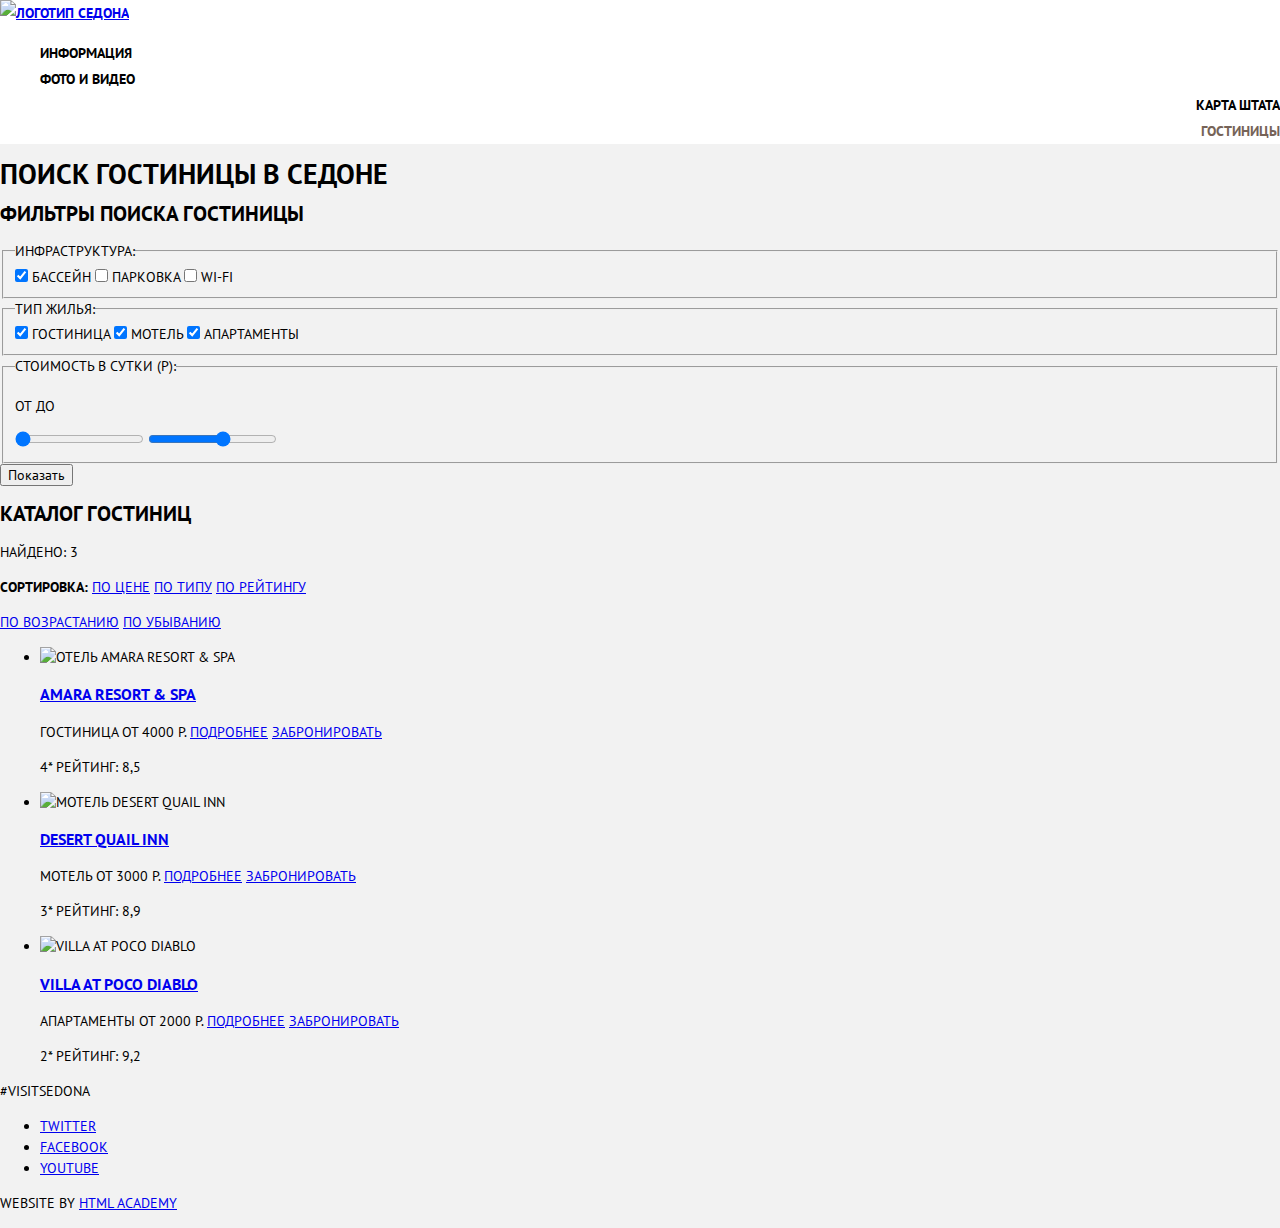
==== catalog.html @ a01df18c "подключены шрифт, нормализатор и стиль; прописаны базовые стили для шапки" ====
<!DOCTYPE html>
<html lang="ru">
  <head>
    <meta charset="utf-8">
    <title>HTML Academy: Седона</title>
    <link href="https://fonts.googleapis.com/css?family=PT+Sans:400,700&amp;subset=cyrillic-ext" rel="stylesheet">
    <link rel="stylesheet" href="css/normalize.css">
    <link rel="stylesheet" href="css/style.css">
  </head>
  <body>
	<!-- шапка сайта -->
		<header class="main-header">
			<a href="index.html" class="logo"><img src="img/logo.svg" width="138" height="70" alt="логотип Седона"></a>
			<nav class="main-navigation">
				<ul class="site-navigation">
					<li class="site-navigation-item">
						<a href="info.html">информация</a>
					</li>
					<li class="site-navigation-item">
						<a href="photo-video.html">фото и видео</a>
					</li>
					<li class="site-navigation-item">
						<a href="state-map.html">карта штата</a>
					</li>
					<li class="site-navigation-item site-navigation-current">гостиницы</li>
				</ul>
			</nav>
		</header>
		<main class="main-content">
			<h1 class="visually-hidden">Поиск гостиницы в Седоне</h1>
			<section class="search-block-filters">
		    <h2 class="visually-hidden">Фильтры поиска гостиницы</h2>
        <form action="https://echo.htmlacademy.ru" method="post" class="search-filter-form">
          <fieldset class="infrastructure">
            <legend>Инфраструктура:</legend>
            <label>
              <input type="checkbox" name="pool" class="visually-hidden" checked>
              <span class="checkbox-indicator"></span>
              Бассейн
            </label>
            <label>
              <input type="checkbox" name="parking" class="visually-hidden">
              <span class="checkbox-indicator"></span>
              Парковка
            </label>
            <label>
              <input type="checkbox" name="wifi" class="visually-hidden">
              <span class="checkbox-indicator"></span>
              Wi-Fi
            </label>
          </fieldset>
          <fieldset class="accomodation-type">
            <legend>Тип жилья:</legend>
            <label>
              <input type="checkbox" name="hotel" class="visually-hidden" checked>
              <span class="checkbox-indicator"></span>
              Гостиница
            </label>
            <label>
              <input type="checkbox" name="motel" class="visually-hidden" checked>
              <span class="checkbox-indicator"></span>
              Мотель
            </label>
            <label>
              <input type="checkbox" name="apartments" class="visually-hidden" checked>
              <span class="checkbox-indicator"></span>
              Апартаменты
            </label>
          </fieldset>
          <fieldset>
            <legend>Стоимость в сутки (Р):</legend>
            <p>
              <output><span>От</span></output>
              <output><span>До</span></output>
            </p>
            <label for="low-limit-cost" class="visually-hidden"></label>
            <input type="range" name='low-limit-cost' id="low-limit-cost" min="0" max="5000" step="500" value="0">
            <label for="high-limit-cost" class="visually-hidden"></label>
            <input type="range" name='high-limit-cost' id="high-limit-cost" min="0" max="5000" step="500" value="3000">
          </fieldset>
          <button type="submit">Показать</button>
        </form>
			</section>
			<!-- блок каталога -->
			<section class="hotels-catalog">
			<!-- шапка с сортировкой -->
				<div class="hotels-catalog-header">
					<h2 class="visually-hidden">Каталог гостиниц</h2>
					<p class="found">Найдено: 3</p>
					<p class="sorting">
						<b>сортировка:</b>
						<a href="#" class="sortintg-active">по цене</a>
						<a href="#">по типу</a>
						<a href="#">по рейтингу</a>
					</p>
					<p class="type-sorting">
						<a href="#" class="type-sorting-arrow arrow-up">по возрастанию</a>
						<a href="#" class="type-sorting-arrow arrow-down">по убыванию</a>
					</p>
				</div>
				<ul class="hotels-catalog-list">
					<li class="hotels-catalog-item">
							<img src="img/amara_hotel_photo.jpg" width="135" height="90" alt="Отель Amara resort & spa">
							<div>
                <h3><a href="#">Amara resort &amp; spa</a></h3>
								<span class="hotel-type">гостиница</span>
								<span class="hotel-price">от 4000 р.</span>
								<a href="catalog-item.html" class="btn btn-details">подробнее</a>
								<a href="catalog-item.html" class="btn btn-reserve">забронировать</a>
							</div>
						<p class="hotel-rating-area">
							<span class="hotel-rank-star">4*</span>
							<span class="hotel-rating">рейтинг: 8,5</span>
						</p>
					</li>
					<li class="hotels-catalog-item">
							<img src="img/desert_quaily_inn_photo.jpg" width="135" height="90" alt="Мотель Desert Quail Inn">
							<div>
                <h3><a href="#">Desert Quail Inn</a></h3>
								<span class="hotel-type">мотель</span>
								<span class="hotel-price">от 3000 р.</span>
								<a href="catalog-item.html" class="btn btn-details">подробнее</a>
								<a href="catalog-item.html" class="btn btn-reserve">забронировать</a>
							</div>
						<p class="hotel-rating-area">
							<span class="hotel-rank-star">3*</span>
							<span class="hotel-rating">рейтинг: 8,9</span>
						</p>
					</li>
					<li class="hotels-catalog-item">
							<img src="img/poco_diablo_villa_photo.jpg" width="135" height="90" alt="Villa at Poco Diablo">
							<div>
                <h3><a href="#">Villa at Poco Diablo</a></h3>
								<span class="hotel-type">апартаменты</span>
								<span class="hotel-price">от 2000 р.</span>
								<a href="catalog-item.html" class="btn btn-details">подробнее</a>
								<a href="catalog-item.html" class="btn btn-reserve">забронировать</a>
							</div>
						<p class="hotel-rating-area">
							<span class="hotel-rank-star">2*</span>
							<span class="hotel-rating">рейтинг: 9,2</span>
						</p>
					</li>
				</ul>
			</section>
		</main>
		<footer class="main-footer">
			<p>#visitsedona</p>
				<ul class="social-block">
					<li>
						<a href="#" class="social-btn social-btn-tw">twitter</a>
					</li>
					<li>
						<a href="#" class="social-btn social-btn-fb">facebook</a>
					</li>
					<li>
						<a href="#" class="social-btn social-btn-yt">youtube</a>
					</li>
				</ul>
			<p class="copyright-block">
				<span>Website by</span>
				<a href="https://htmlacademy.ru/intensive/htmlcss">HTML Academy</a>
			</p>
		</footer>
	</body>
</html>
---- css/style.css ----
body {
  font-family: "PT Sans", Arial, sans-serif;
  font-size: 14px;
  line-height: 21px;
  color: #000000;
  text-transform: uppercase;
  background-color: #f2f2f2;
}
.main-header {
  font-weight: bold;
  line-height: 26px;
  color: #000000;
  background-color: #ffffff;
}
.site-navigation {
  list-style: none;
}
.site-navigation-item {
  vertical-align: middle;
}
/*выравнивание ссылок блока меню по тз*/
.site-navigation-item:first-child,
.site-navigation-item:nth-child(2) {
  text-align: left;
}
.site-navigation-item:last-child,
.site-navigation-item:nth-child(3) {
  text-align: right;
}
.site-navigation-item a {
  color: #000000;
  text-decoration: none;
}
.site-navigation-item a:hover {
  color: #81b3d2;
}
.site-navigation-item a:active {
  color: rgba(0, 0, 0, 0.3);
}
.site-navigation-current {
  color: #766357;
}
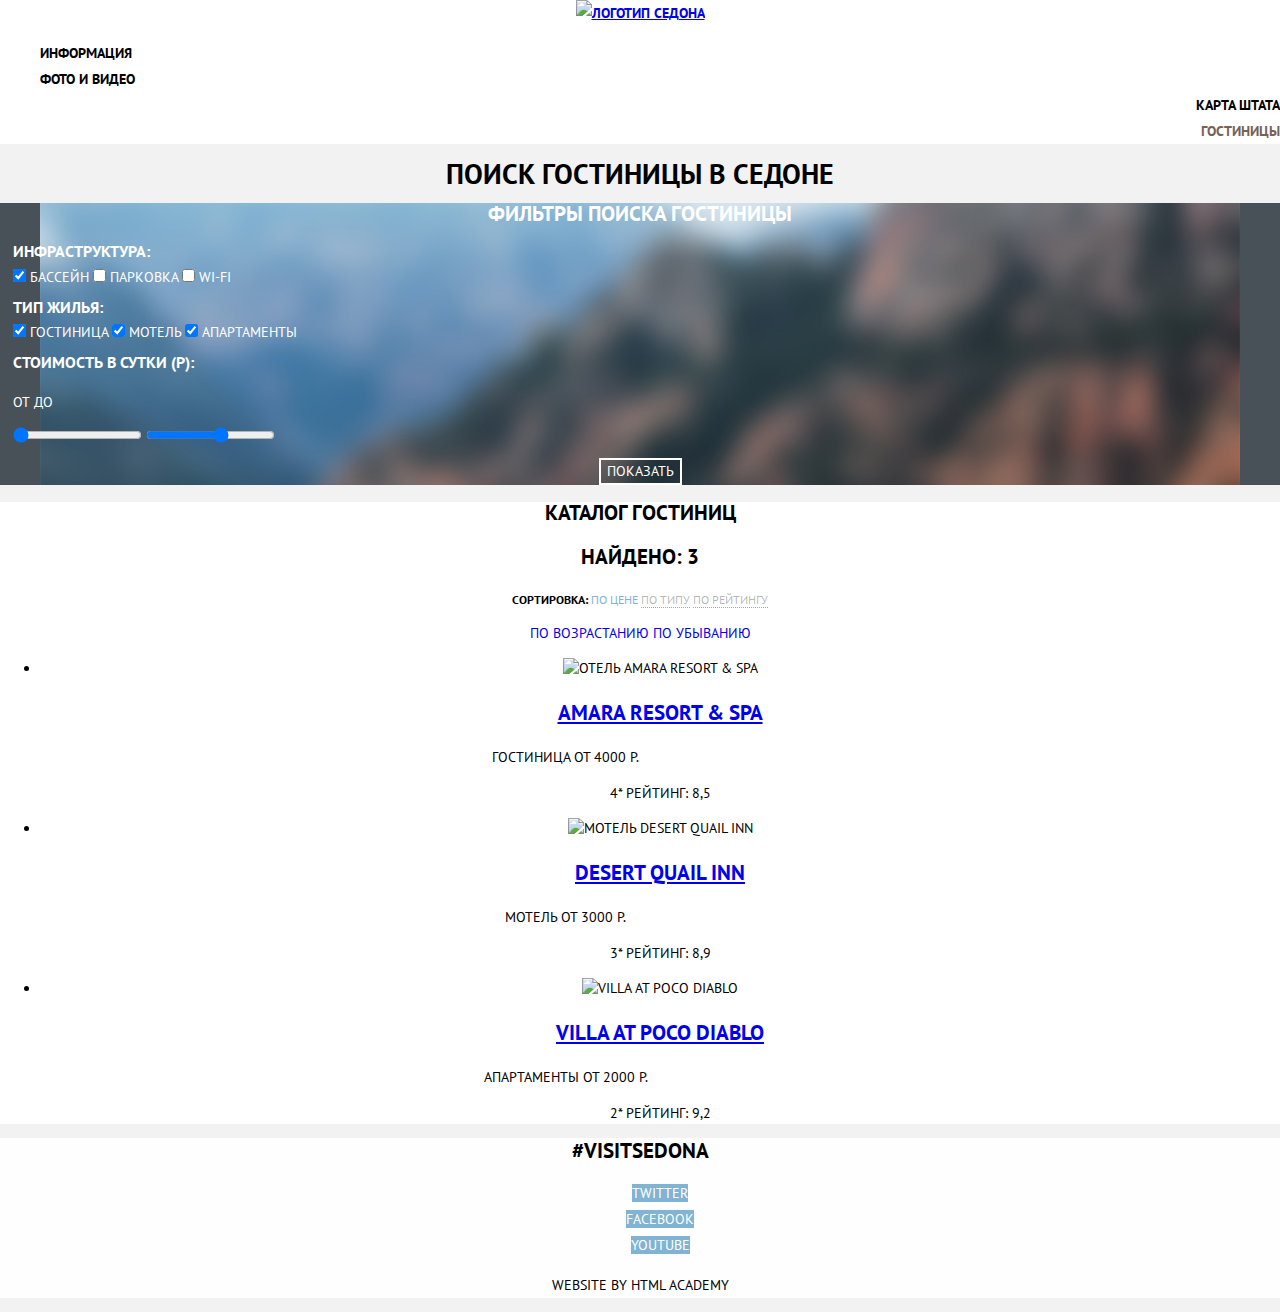
==== commit 9ec2d7e4: "базовая стилизация фильтров и сортировки" ====
--- a/catalog.html
+++ b/catalog.html
@@ -31,7 +31,7 @@
 			<section class="search-block-filters">
 		    <h2 class="visually-hidden">Фильтры поиска гостиницы</h2>
         <form action="https://echo.htmlacademy.ru" method="post" class="search-filter-form">
-          <fieldset class="infrastructure">
+          <fieldset class="filter-group infrastructure">
             <legend>Инфраструктура:</legend>
             <label>
               <input type="checkbox" name="pool" class="visually-hidden" checked>
@@ -49,7 +49,7 @@
               Wi-Fi
             </label>
           </fieldset>
-          <fieldset class="accomodation-type">
+          <fieldset class="filter-group accomodation-type">
             <legend>Тип жилья:</legend>
             <label>
               <input type="checkbox" name="hotel" class="visually-hidden" checked>
@@ -67,7 +67,7 @@
               Апартаменты
             </label>
           </fieldset>
-          <fieldset>
+          <fieldset class="filter-group cost-per-day">
             <legend>Стоимость в сутки (Р):</legend>
             <p>
               <output><span>От</span></output>
@@ -78,7 +78,7 @@
             <label for="high-limit-cost" class="visually-hidden"></label>
             <input type="range" name='high-limit-cost' id="high-limit-cost" min="0" max="5000" step="500" value="3000">
           </fieldset>
-          <button type="submit">Показать</button>
+          <button type="submit" class="btn show-btn">Показать</button>
         </form>
 			</section>
 			<!-- блок каталога -->
@@ -89,7 +89,7 @@
 					<p class="found">Найдено: 3</p>
 					<p class="sorting">
 						<b>сортировка:</b>
-						<a href="#" class="sortintg-active">по цене</a>
+						<a href="#" class="sorting-active">по цене</a>
 						<a href="#">по типу</a>
 						<a href="#">по рейтингу</a>
 					</p>
@@ -102,7 +102,7 @@
 					<li class="hotels-catalog-item">
 							<img src="img/amara_hotel_photo.jpg" width="135" height="90" alt="Отель Amara resort & spa">
 							<div>
-                <h3><a href="#">Amara resort &amp; spa</a></h3>
+                <h3 class="item-title"><a href="#">Amara resort &amp; spa</a></h3>
 								<span class="hotel-type">гостиница</span>
 								<span class="hotel-price">от 4000 р.</span>
 								<a href="catalog-item.html" class="btn btn-details">подробнее</a>
@@ -116,7 +116,7 @@
 					<li class="hotels-catalog-item">
 							<img src="img/desert_quaily_inn_photo.jpg" width="135" height="90" alt="Мотель Desert Quail Inn">
 							<div>
-                <h3><a href="#">Desert Quail Inn</a></h3>
+                <h3 class="item-title"><a href="#">Desert Quail Inn</a></h3>
 								<span class="hotel-type">мотель</span>
 								<span class="hotel-price">от 3000 р.</span>
 								<a href="catalog-item.html" class="btn btn-details">подробнее</a>
@@ -130,7 +130,7 @@
 					<li class="hotels-catalog-item">
 							<img src="img/poco_diablo_villa_photo.jpg" width="135" height="90" alt="Villa at Poco Diablo">
 							<div>
-                <h3><a href="#">Villa at Poco Diablo</a></h3>
+                <h3 class="item-title"><a href="#">Villa at Poco Diablo</a></h3>
 								<span class="hotel-type">апартаменты</span>
 								<span class="hotel-price">от 2000 р.</span>
 								<a href="catalog-item.html" class="btn btn-details">подробнее</a>
@@ -145,7 +145,7 @@
 			</section>
 		</main>
 		<footer class="main-footer">
-			<p>#visitsedona</p>
+			<b>#visitsedona</b>
 				<ul class="social-block">
 					<li>
 						<a href="#" class="social-btn social-btn-tw">twitter</a>
--- a/css/style.css
+++ b/css/style.css
@@ -4,6 +4,8 @@
   line-height: 21px;
   color: #000000;
   text-transform: uppercase;
+  text-align: center;
+  vertical-align: middle;
   background-color: #f2f2f2;
 }
 .main-header {
@@ -39,4 +41,234 @@
 }
 .site-navigation-current {
   color: #766357;
-}+}
+.greeting {
+  /*height: 509px;*/
+  background-color: #749bbd;
+  background-image: url("../img/polygon_mask.svg"),
+  url("../img/background_photo2.jpg");
+  background-repeat: no-repeat;
+  background-position: bottom,
+                      50% -55px;
+}
+.features {
+  color: #333333;
+}
+.features div {
+  background-color: #ffffff;
+}
+.features b {
+  font-size: 21px;
+  line-height: 26px;
+  font-weight: bold;
+  color: #000000;
+}
+.features p {
+  font-size: 14px;
+  line-height: 26px;
+}
+.features-list {
+  list-style: none;
+  background-color: #eeeeee;
+}
+.item-title {
+  font-size: 21px;
+  line-height: 26px;
+  font-weight: bold;
+  color: #000000;
+}
+.feature-item-photo div{
+  color: #ffffff;
+  background-color: #81b3d2;
+}
+.feature-item-photo .item-title {
+  color: #ffffff;
+}
+.reason-description-list {
+  list-style: none;
+  background-color: #ffffff;
+}
+.search-block-header {
+  color: #333333;
+  background-color: #ffffff;
+}
+.section-title {
+  font-size: 30px;
+  line-height: 36px;
+  color: #000000;
+}
+.btn {
+  font-family: inherit;
+  font-size: 14px;
+  line-height: 21px;
+  font-weight: bold;
+  text-transform: inherit;
+  text-decoration: none;
+  color: #ffffff;
+  text-align: center;
+  vertical-align: middle;
+  border: none;
+}
+.modal-open {
+  background-color: #766357;
+}
+.modal-open:hover {
+  background-color: #604e43;
+}
+.modal-open:active {
+  color: rgba(255, 255, 255, 0.3);
+  background-color: #503e33;
+}
+.main-footer {
+  font-size: 14px;
+  line-height: 26px;
+  color: #000000;
+  background-color: rgba(255, 255, 255, 0.9);
+}
+.main-footer b {
+  font-size: 21px;
+  font-weight: bold;
+}
+.social-block {
+  list-style: none;
+}
+.social-btn {
+  color: #ffffff;
+  text-decoration: none;
+  background-color: #81b3d2;
+}
+.social-btn:hover {
+  background-color: #669ec0;
+}
+.social-btn:active {
+  background-color: #5496bd;
+  color: rgba(255, 255, 255, 0.3);
+}
+.copyright-block a{
+  color: #000000;
+  text-decoration: none;
+}
+.copyright-block a:hover {
+  color: #81b3d2;
+}
+.copyright-block a:active {
+  color: #bdbbbc;
+}
+.modal {
+  font-size: 14px;
+  line-height: 26px;
+  font-weight: bold;
+  color: #000000;
+  background-color: #ffffff;
+}
+.hotel-search-form input {
+  font: inherit;
+  color: #000000;
+  text-transform: uppercase;
+  background-color: #f2f2f2;
+  border: none;
+}
+.hotel-search-form input::-webkit-input-placeholder {color:#000000;}
+.hotel-search-form input::-moz-placeholder {color:#000000;}
+.hotel-search-form input:-moz-placeholder {color: #000000;}
+.hotel-search-form input:-ms-input-placeholder {color: #000000;}
+.hotel-search-form input:hover {
+  background-color: #ebebeb;
+}
+.hotel-search-form input:active,
+.hotel-search-form input:focus{
+  background-color: #ffffff;
+  border: 2px solid #e5e5e5;
+  outline: none;
+}
+.hotel-search-form .increase-btn,
+.hotel-search-form .decrease-btn {
+  font-family: inherit;
+  font-size: 14px;
+  font-weight: bold;
+  color: #a9a9a9;
+  background-color: #f2f2f2;
+  border: none;
+}
+.hotel-search-form .increase-btn:hover,
+.hotel-search-form .decrease-btn:hover {
+  color: #000000;
+}
+.hotel-search-form .increase-btn:active,
+.hotel-search-form .decrease-btn:active {
+  color: #81b3d2;
+  outline: none;
+}
+.modal .find-btn {
+  background-color: #81b3d2;
+}
+.modal .find-btn:hover {
+  background-color: #669ec0;
+}
+.modal .find-btn:active {
+  background-color: #5496bd;
+  color: rgba(255, 255, 255, 0.3);
+}
+.search-block-filters {
+  color: #ffffff;
+  background-color: #495158;
+  background-image: url("../img/filter_background_1200.jpg");
+  background-position: 50% 0;
+  background-repeat: no-repeat;
+}
+.filter-group {
+  border: none;
+  text-align: left;
+}
+.filter-group legend {
+  font-size: 16px;
+  font-weight: bold;
+}
+.show-btn {
+  font-weight: normal;
+  background-color: transparent;
+  border: 2px solid #ffffff;
+}
+.show-btn:hover {
+  color: #000000;
+  background-color: #ffffff;
+}
+.hotels-catalog {
+  color: #000000;
+  background-color: #ffffff;
+}
+.hotels-catalog .found {
+  font-size: 21px;
+  line-height: 26px;
+  font-weight: bold;
+}
+.hotels-catalog .sorting {
+  font-size: 12px;
+  line-height: 18px;
+  font-weight: normal;
+}
+.sorting a {
+  text-decoration: none;
+  color: rgba(0, 0, 0, 0.3);
+  border-bottom: 1px dotted #81b3d2;
+}
+.sorting .sorting-active {
+  color: #81b3d2;
+  border-bottom: none;
+}
+.sorting a:hover {
+  color: #81b3d2;
+}
+.sorting a:active {
+  color: #000000;
+  border-bottom: none;
+}
+.type-sorting-arrow{
+  text-decoration: none;
+}
+/*.type-sorting-arrow:hover {
+  
+}
+.type-sorting-arrow:active {
+  
+}*/
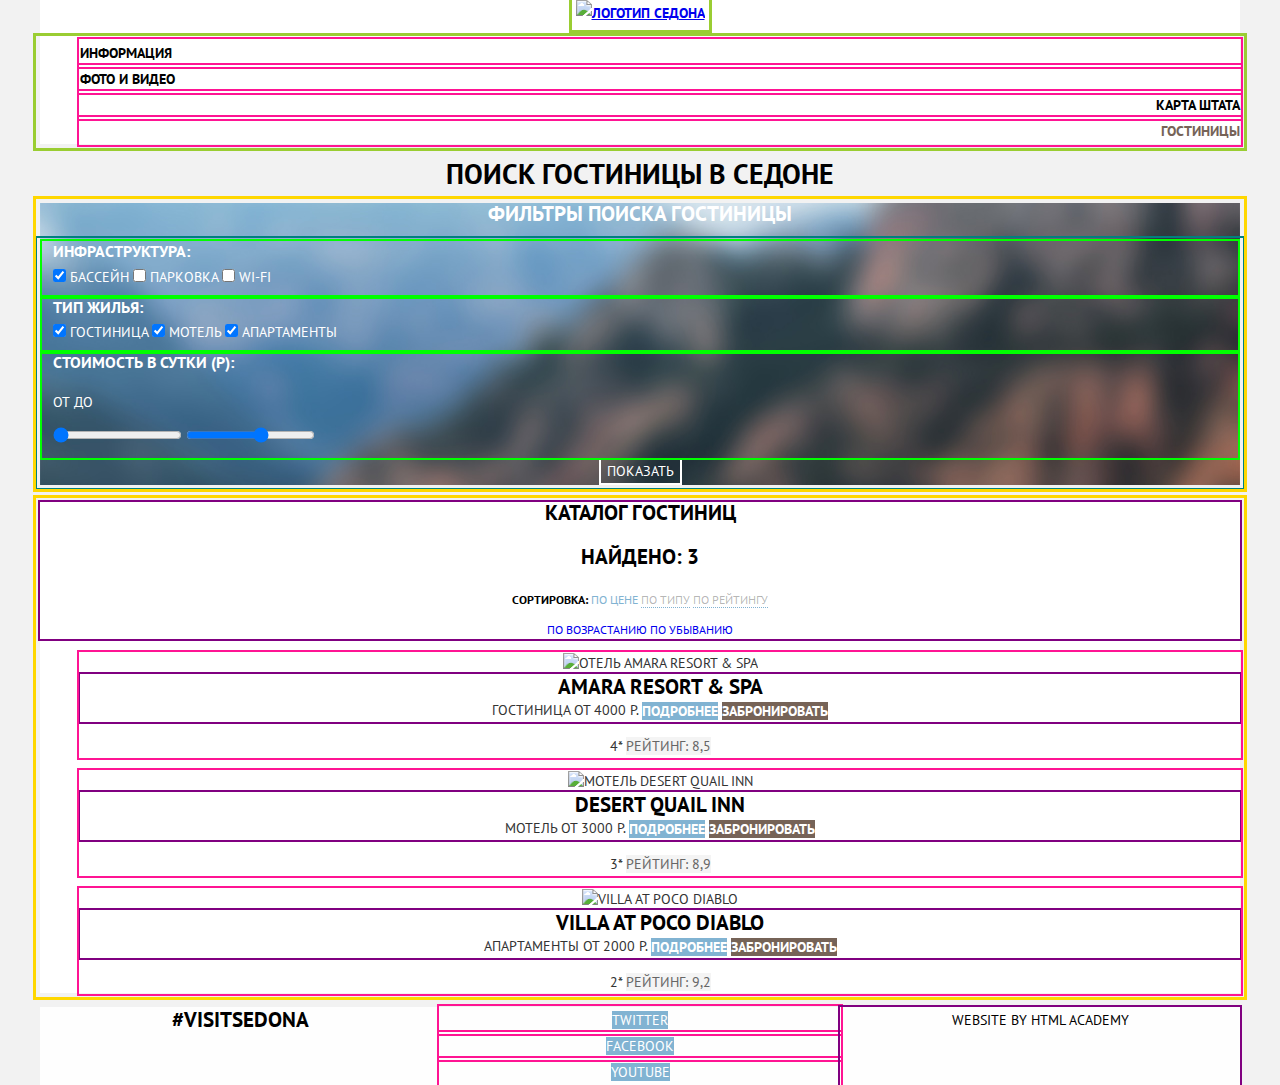
==== commit 10165f5a: "добавлена основная сетка на главной странице" ====
--- a/catalog.html
+++ b/catalog.html
@@ -8,159 +8,161 @@
     <link rel="stylesheet" href="css/style.css">
   </head>
   <body>
+    <div class="container">
 	<!-- шапка сайта -->
-		<header class="main-header">
-			<a href="index.html" class="logo"><img src="img/logo.svg" width="138" height="70" alt="логотип Седона"></a>
-			<nav class="main-navigation">
-				<ul class="site-navigation">
-					<li class="site-navigation-item">
-						<a href="info.html">информация</a>
-					</li>
-					<li class="site-navigation-item">
-						<a href="photo-video.html">фото и видео</a>
-					</li>
-					<li class="site-navigation-item">
-						<a href="state-map.html">карта штата</a>
-					</li>
-					<li class="site-navigation-item site-navigation-current">гостиницы</li>
-				</ul>
-			</nav>
-		</header>
-		<main class="main-content">
-			<h1 class="visually-hidden">Поиск гостиницы в Седоне</h1>
-			<section class="search-block-filters">
-		    <h2 class="visually-hidden">Фильтры поиска гостиницы</h2>
-        <form action="https://echo.htmlacademy.ru" method="post" class="search-filter-form">
-          <fieldset class="filter-group infrastructure">
-            <legend>Инфраструктура:</legend>
-            <label>
-              <input type="checkbox" name="pool" class="visually-hidden" checked>
-              <span class="checkbox-indicator"></span>
-              Бассейн
-            </label>
-            <label>
-              <input type="checkbox" name="parking" class="visually-hidden">
-              <span class="checkbox-indicator"></span>
-              Парковка
-            </label>
-            <label>
-              <input type="checkbox" name="wifi" class="visually-hidden">
-              <span class="checkbox-indicator"></span>
-              Wi-Fi
-            </label>
-          </fieldset>
-          <fieldset class="filter-group accomodation-type">
-            <legend>Тип жилья:</legend>
-            <label>
-              <input type="checkbox" name="hotel" class="visually-hidden" checked>
-              <span class="checkbox-indicator"></span>
-              Гостиница
-            </label>
-            <label>
-              <input type="checkbox" name="motel" class="visually-hidden" checked>
-              <span class="checkbox-indicator"></span>
-              Мотель
-            </label>
-            <label>
-              <input type="checkbox" name="apartments" class="visually-hidden" checked>
-              <span class="checkbox-indicator"></span>
-              Апартаменты
-            </label>
-          </fieldset>
-          <fieldset class="filter-group cost-per-day">
-            <legend>Стоимость в сутки (Р):</legend>
-            <p>
-              <output><span>От</span></output>
-              <output><span>До</span></output>
+      <header class="main-header">
+        <a href="index.html" class="logo"><img src="img/logo.svg" class="logo" width="138" height="70" alt="логотип Седона"></a>
+        <nav class="main-navigation">
+          <ul class="site-navigation">
+            <li class="site-navigation-item">
+              <a href="info.html">информация</a>
+            </li>
+            <li class="site-navigation-item">
+              <a href="photo-video.html">фото и видео</a>
+            </li>
+            <li class="site-navigation-item">
+              <a href="state-map.html">карта штата</a>
+            </li>
+            <li class="site-navigation-item site-navigation-current">гостиницы</li>
+          </ul>
+        </nav>
+      </header>
+      <main class="main-content">
+        <h1 class="visually-hidden">Поиск гостиницы в Седоне</h1>
+        <section class="search-block-filters">
+          <h2 class="visually-hidden">Фильтры поиска гостиницы</h2>
+          <form action="https://echo.htmlacademy.ru" method="post" class="search-filter-form">
+            <fieldset class="filter-group infrastructure">
+              <legend>Инфраструктура:</legend>
+              <label>
+                <input type="checkbox" name="pool" class="visually-hidden" checked>
+                <span class="checkbox-indicator"></span>
+                Бассейн
+              </label>
+              <label>
+                <input type="checkbox" name="parking" class="visually-hidden">
+                <span class="checkbox-indicator"></span>
+                Парковка
+              </label>
+              <label>
+                <input type="checkbox" name="wifi" class="visually-hidden">
+                <span class="checkbox-indicator"></span>
+                Wi-Fi
+              </label>
+            </fieldset>
+            <fieldset class="filter-group accomodation-type">
+              <legend>Тип жилья:</legend>
+              <label>
+                <input type="checkbox" name="hotel" class="visually-hidden" checked>
+                <span class="checkbox-indicator"></span>
+                Гостиница
+              </label>
+              <label>
+                <input type="checkbox" name="motel" class="visually-hidden" checked>
+                <span class="checkbox-indicator"></span>
+                Мотель
+              </label>
+              <label>
+                <input type="checkbox" name="apartments" class="visually-hidden" checked>
+                <span class="checkbox-indicator"></span>
+                Апартаменты
+              </label>
+            </fieldset>
+            <fieldset class="filter-group cost-per-day">
+              <legend>Стоимость в сутки (Р):</legend>
+              <p>
+                <output><span>От</span></output>
+                <output><span>До</span></output>
+              </p>
+              <label for="low-limit-cost" class="visually-hidden"></label>
+              <input type="range" name='low-limit-cost' id="low-limit-cost" min="0" max="5000" step="500" value="0">
+              <label for="high-limit-cost" class="visually-hidden"></label>
+              <input type="range" name='high-limit-cost' id="high-limit-cost" min="0" max="5000" step="500" value="3000">
+            </fieldset>
+            <button type="submit" class="btn show-btn">Показать</button>
+          </form>
+        </section>
+        <!-- блок каталога -->
+        <section class="hotels-catalog">
+        <!-- шапка с сортировкой -->
+          <div class="hotels-catalog-header">
+            <h2 class="visually-hidden">Каталог гостиниц</h2>
+            <p class="found">Найдено: 3</p>
+            <p class="sorting">
+              <b>сортировка:</b>
+              <a href="#" class="sorting-active">по цене</a>
+              <a href="#">по типу</a>
+              <a href="#">по рейтингу</a>
             </p>
-            <label for="low-limit-cost" class="visually-hidden"></label>
-            <input type="range" name='low-limit-cost' id="low-limit-cost" min="0" max="5000" step="500" value="0">
-            <label for="high-limit-cost" class="visually-hidden"></label>
-            <input type="range" name='high-limit-cost' id="high-limit-cost" min="0" max="5000" step="500" value="3000">
-          </fieldset>
-          <button type="submit" class="btn show-btn">Показать</button>
-        </form>
-			</section>
-			<!-- блок каталога -->
-			<section class="hotels-catalog">
-			<!-- шапка с сортировкой -->
-				<div class="hotels-catalog-header">
-					<h2 class="visually-hidden">Каталог гостиниц</h2>
-					<p class="found">Найдено: 3</p>
-					<p class="sorting">
-						<b>сортировка:</b>
-						<a href="#" class="sorting-active">по цене</a>
-						<a href="#">по типу</a>
-						<a href="#">по рейтингу</a>
-					</p>
-					<p class="type-sorting">
-						<a href="#" class="type-sorting-arrow arrow-up">по возрастанию</a>
-						<a href="#" class="type-sorting-arrow arrow-down">по убыванию</a>
-					</p>
-				</div>
-				<ul class="hotels-catalog-list">
-					<li class="hotels-catalog-item">
-							<img src="img/amara_hotel_photo.jpg" width="135" height="90" alt="Отель Amara resort & spa">
-							<div>
-                <h3 class="item-title"><a href="#">Amara resort &amp; spa</a></h3>
-								<span class="hotel-type">гостиница</span>
-								<span class="hotel-price">от 4000 р.</span>
-								<a href="catalog-item.html" class="btn btn-details">подробнее</a>
-								<a href="catalog-item.html" class="btn btn-reserve">забронировать</a>
-							</div>
-						<p class="hotel-rating-area">
-							<span class="hotel-rank-star">4*</span>
-							<span class="hotel-rating">рейтинг: 8,5</span>
-						</p>
-					</li>
-					<li class="hotels-catalog-item">
-							<img src="img/desert_quaily_inn_photo.jpg" width="135" height="90" alt="Мотель Desert Quail Inn">
-							<div>
-                <h3 class="item-title"><a href="#">Desert Quail Inn</a></h3>
-								<span class="hotel-type">мотель</span>
-								<span class="hotel-price">от 3000 р.</span>
-								<a href="catalog-item.html" class="btn btn-details">подробнее</a>
-								<a href="catalog-item.html" class="btn btn-reserve">забронировать</a>
-							</div>
-						<p class="hotel-rating-area">
-							<span class="hotel-rank-star">3*</span>
-							<span class="hotel-rating">рейтинг: 8,9</span>
-						</p>
-					</li>
-					<li class="hotels-catalog-item">
-							<img src="img/poco_diablo_villa_photo.jpg" width="135" height="90" alt="Villa at Poco Diablo">
-							<div>
-                <h3 class="item-title"><a href="#">Villa at Poco Diablo</a></h3>
-								<span class="hotel-type">апартаменты</span>
-								<span class="hotel-price">от 2000 р.</span>
-								<a href="catalog-item.html" class="btn btn-details">подробнее</a>
-								<a href="catalog-item.html" class="btn btn-reserve">забронировать</a>
-							</div>
-						<p class="hotel-rating-area">
-							<span class="hotel-rank-star">2*</span>
-							<span class="hotel-rating">рейтинг: 9,2</span>
-						</p>
-					</li>
-				</ul>
-			</section>
-		</main>
-		<footer class="main-footer">
-			<b>#visitsedona</b>
-				<ul class="social-block">
-					<li>
-						<a href="#" class="social-btn social-btn-tw">twitter</a>
-					</li>
-					<li>
-						<a href="#" class="social-btn social-btn-fb">facebook</a>
-					</li>
-					<li>
-						<a href="#" class="social-btn social-btn-yt">youtube</a>
-					</li>
-				</ul>
-			<p class="copyright-block">
-				<span>Website by</span>
-				<a href="https://htmlacademy.ru/intensive/htmlcss">HTML Academy</a>
-			</p>
-		</footer>
+            <p class="type-sorting">
+              <a href="#" class="type-sorting-arrow arrow-up">по возрастанию</a>
+              <a href="#" class="type-sorting-arrow arrow-down">по убыванию</a>
+            </p>
+          </div>
+          <ul class="hotels-catalog-list">
+            <li class="hotels-catalog-item">
+                <img src="img/amara_hotel_photo.jpg" width="135" height="90" alt="Отель Amara resort & spa">
+                <div>
+                  <h3 class="item-title"><a href="#">Amara resort &amp; spa</a></h3>
+                  <span class="hotel-type">гостиница</span>
+                  <span class="hotel-price">от 4000 р.</span>
+                  <a href="catalog-item.html" class="btn btn-details">подробнее</a>
+                  <a href="catalog-item.html" class="btn btn-reserve">забронировать</a>
+                </div>
+              <p class="hotel-rating-area">
+                <span class="hotel-rank-star">4*</span>
+                <span class="hotel-rating">рейтинг: 8,5</span>
+              </p>
+            </li>
+            <li class="hotels-catalog-item">
+                <img src="img/desert_quaily_inn_photo.jpg" width="135" height="90" alt="Мотель Desert Quail Inn">
+                <div>
+                  <h3 class="item-title"><a href="#">Desert Quail Inn</a></h3>
+                  <span class="hotel-type">мотель</span>
+                  <span class="hotel-price">от 3000 р.</span>
+                  <a href="catalog-item.html" class="btn btn-details">подробнее</a>
+                  <a href="catalog-item.html" class="btn btn-reserve">забронировать</a>
+                </div>
+              <p class="hotel-rating-area">
+                <span class="hotel-rank-star">3*</span>
+                <span class="hotel-rating">рейтинг: 8,9</span>
+              </p>
+            </li>
+            <li class="hotels-catalog-item">
+                <img src="img/poco_diablo_villa_photo.jpg" width="135" height="90" alt="Villa at Poco Diablo">
+                <div>
+                  <h3 class="item-title"><a href="#">Villa at Poco Diablo</a></h3>
+                  <span class="hotel-type">апартаменты</span>
+                  <span class="hotel-price">от 2000 р.</span>
+                  <a href="catalog-item.html" class="btn btn-details">подробнее</a>
+                  <a href="catalog-item.html" class="btn btn-reserve">забронировать</a>
+                </div>
+              <p class="hotel-rating-area">
+                <span class="hotel-rank-star">2*</span>
+                <span class="hotel-rating">рейтинг: 9,2</span>
+              </p>
+            </li>
+          </ul>
+        </section>
+      </main>
+      <footer class="main-footer">
+        <p>#visitsedona</p>
+          <ul class="social-block">
+            <li>
+              <a href="#" class="social-btn social-btn-tw">twitter</a>
+            </li>
+            <li>
+              <a href="#" class="social-btn social-btn-fb">facebook</a>
+            </li>
+            <li>
+              <a href="#" class="social-btn social-btn-yt">youtube</a>
+            </li>
+          </ul>
+        <div class="copyright-block">
+          <span>Website by</span>
+          <a href="https://htmlacademy.ru/intensive/htmlcss">HTML Academy</a>
+        </div>
+      </footer>
+    </div>
 	</body>
 </html>--- a/css/style.css
+++ b/css/style.css
@@ -8,6 +8,10 @@
   vertical-align: middle;
   background-color: #f2f2f2;
 }
+.container {
+  max-width: 1200px;
+  margin: 0 auto;
+}
 .main-header {
   font-weight: bold;
   line-height: 26px;
@@ -43,18 +47,24 @@
   color: #766357;
 }
 .greeting {
-  /*height: 509px;*/
+  padding-top: 76px;
+  padding-bottom: 79px;
   background-color: #749bbd;
   background-image: url("../img/polygon_mask.svg"),
-  url("../img/background_photo2.jpg");
+  url("../img/background_photo.jpg");
   background-repeat: no-repeat;
   background-position: bottom,
                       50% -55px;
 }
 .features {
   color: #333333;
-}
-.features div {
+  background-color: #ffffff;
+}
+.features > div {
+  width: 577px;
+  padding-top: 62px;
+  padding-bottom: 50px;
+  margin: 0 auto;
   background-color: #ffffff;
 }
 .features b {
@@ -68,34 +78,67 @@
   line-height: 26px;
 }
 .features-list {
+  display: flex;
+  justify-content: space-between;
+  flex-wrap: wrap;
+  margin: 0;
+  padding: 0;
   list-style: none;
   background-color: #eeeeee;
 }
+.feature-item {
+  width: 400px;
+}
 .item-title {
+  margin: 0;
   font-size: 21px;
   line-height: 26px;
   font-weight: bold;
   color: #000000;
 }
+.feature-item-photo {
+  display: flex;
+  justify-content: space-between;
+  flex-wrap: wrap;
+  width: 1200px;
+}
 .feature-item-photo div{
+  flex-basis: 400px;
   color: #ffffff;
   background-color: #81b3d2;
 }
+.feature-item-photo figure {
+  margin: 0;
+}
 .feature-item-photo .item-title {
   color: #ffffff;
 }
 .reason-description-list {
+  display: flex;
+  justify-content: space-between;
+  padding: 0;
   list-style: none;
   background-color: #ffffff;
 }
+.reason-description-item {
+  flex-basis: 400px;
+}
+.reason-description-list .item-title {
+  color: #000000;
+}
 .search-block-header {
+  padding-top: 54px;
   color: #333333;
   background-color: #ffffff;
 }
 .section-title {
+  margin: 0;
   font-size: 30px;
   line-height: 36px;
   color: #000000;
+}
+.search-block-header p {
+  margin-bottom: 47px;
 }
 .btn {
   font-family: inherit;
@@ -110,6 +153,7 @@
   border: none;
 }
 .modal-open {
+  width: 568px;
   background-color: #766357;
 }
 .modal-open:hover {
@@ -120,16 +164,24 @@
   background-color: #503e33;
 }
 .main-footer {
+  display: flex;
+  justify-content: space-between;
   font-size: 14px;
   line-height: 26px;
   color: #000000;
   background-color: rgba(255, 255, 255, 0.9);
 }
-.main-footer b {
+.main-footer p {
+  flex-basis: 400px;
+  margin: 0;
   font-size: 21px;
   font-weight: bold;
+  vertical-align: middle;
 }
 .social-block {
+  flex-basis: 400px;
+  margin: 0;
+  padding: 0;
   list-style: none;
 }
 .social-btn {
@@ -144,6 +196,10 @@
   background-color: #5496bd;
   color: rgba(255, 255, 255, 0.3);
 }
+.copyright-block {
+  flex-basis: 400px;
+  vertical-align: middle;
+}
 .copyright-block a{
   color: #000000;
   text-decoration: none;
@@ -155,11 +211,17 @@
   color: #bdbbbc;
 }
 .modal {
-  font-size: 14px;
-  line-height: 26px;
-  font-weight: bold;
-  color: #000000;
-  background-color: #ffffff;
+  width: 568px;
+  padding: 55px 0;
+  font-size: 14px;
+  line-height: 26px;
+  font-weight: bold;
+  color: #000000;
+  background-color: #ffffff;
+}
+.hotel-search-form {
+  width: 458px;
+  margin: 0 auto;
 }
 .hotel-search-form input {
   font: inherit;
@@ -200,6 +262,7 @@
   outline: none;
 }
 .modal .find-btn {
+  width: 458px;
   background-color: #81b3d2;
 }
 .modal .find-btn:hover {
@@ -242,7 +305,8 @@
   line-height: 26px;
   font-weight: bold;
 }
-.hotels-catalog .sorting {
+.hotels-catalog .sorting,
+.hotels-catalog .type-sorting{
   font-size: 12px;
   line-height: 18px;
   font-weight: normal;
@@ -272,3 +336,65 @@
 .type-sorting-arrow:active {
   
 }*/
+.hotels-catalog-list {
+  list-style: none;
+  color: #333333;
+}
+.item-title a {
+  text-decoration: none;
+  color: #000000;
+}
+.item-title a:hover {
+  color: #81b3d2;
+} 
+.item-title a:active {
+  color: rgba(0, 0, 0, 0.3 );
+}
+.btn-details {
+  background-color: #81b3d2;
+}
+.btn-details:hover {
+  background-color: #669ec0;
+}
+.btn-details:active {
+  color: rgba(255, 255, 255, 0.3);
+  background-color: #5496bd;
+}
+.btn-reserve {
+  background-color: #766357;
+}
+.btn-reserve:hover {
+  background-color: #604e43;
+}
+.btn-reserve:active {
+  color: rgba(255, 255, 255, 0.3);
+  background-color: #503e33;
+}
+.hotel-rating-area .hotel-rating{
+  color: #666666;
+  background-color: #f4f4f4;
+}
+/*для сеток*/
+.main-navigation,
+.logo{
+  outline: 3px solid yellowgreen;
+  outline-offset: 4px;
+}
+section {
+  outline: 3px solid gold;
+  outline-offset: 4px;
+}
+li {
+  outline: 2px solid deeppink;
+  outline-offset: 1px;
+}
+div:not(.container) {
+  outline: 2px solid purple;
+}
+fieldset {
+  outline: 2px solid lime;
+}
+form {
+  outline: 2px solid teal;
+  outline-offset: 3px;
+}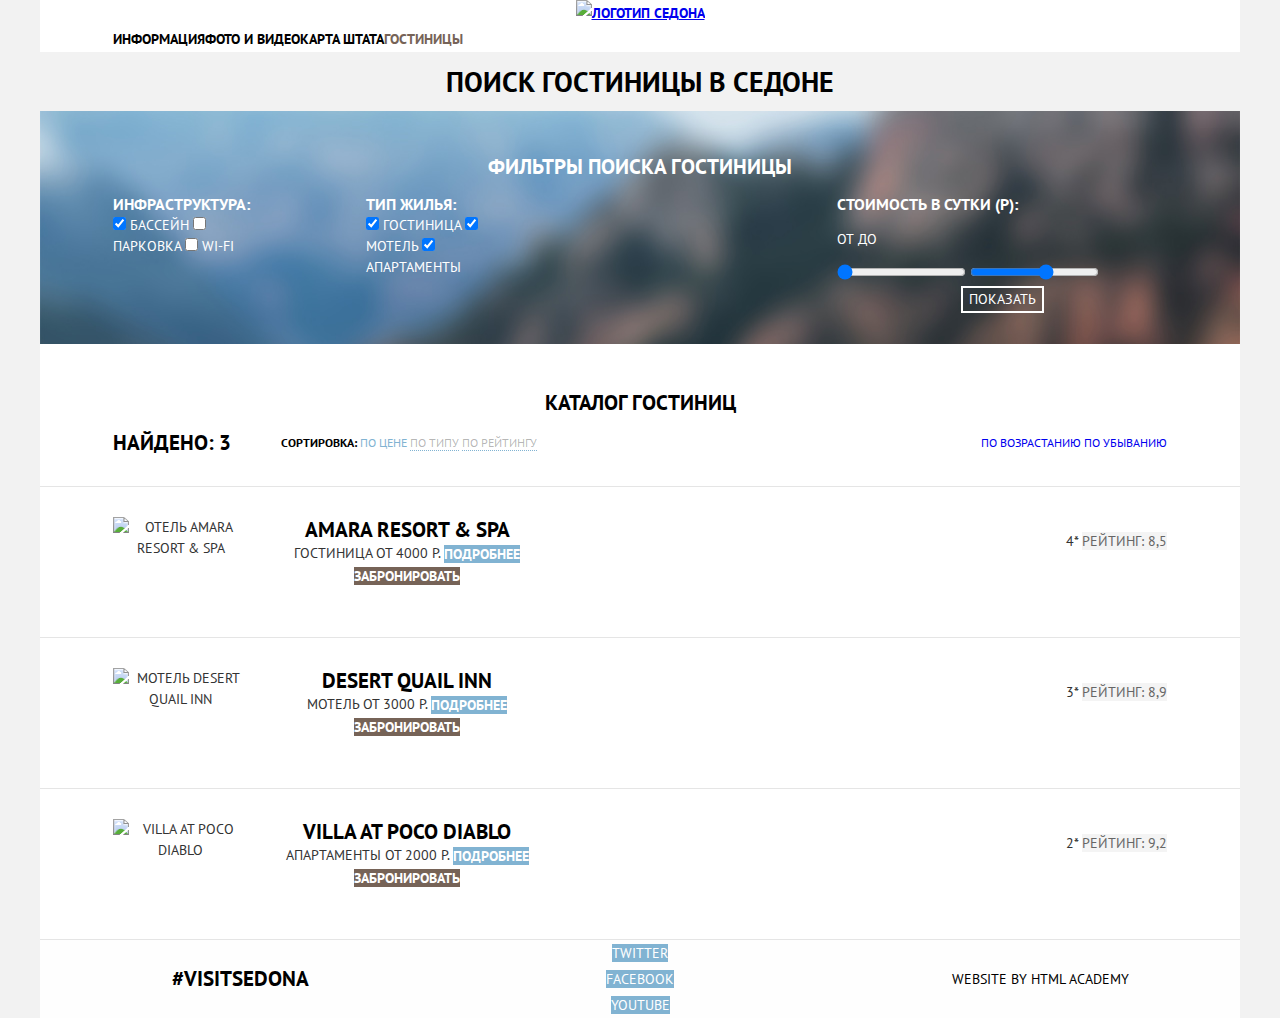
==== commit f4a885a8: "добавлена сетка странице каталога" ====
--- a/catalog.html
+++ b/catalog.html
@@ -13,7 +13,7 @@
       <header class="main-header">
         <a href="index.html" class="logo"><img src="img/logo.svg" class="logo" width="138" height="70" alt="логотип Седона"></a>
         <nav class="main-navigation">
-          <ul class="site-navigation">
+          <ul class="site-navigation wrapper">
             <li class="site-navigation-item">
               <a href="info.html">информация</a>
             </li>
@@ -31,55 +31,57 @@
         <h1 class="visually-hidden">Поиск гостиницы в Седоне</h1>
         <section class="search-block-filters">
           <h2 class="visually-hidden">Фильтры поиска гостиницы</h2>
-          <form action="https://echo.htmlacademy.ru" method="post" class="search-filter-form">
-            <fieldset class="filter-group infrastructure">
-              <legend>Инфраструктура:</legend>
-              <label>
-                <input type="checkbox" name="pool" class="visually-hidden" checked>
-                <span class="checkbox-indicator"></span>
-                Бассейн
-              </label>
-              <label>
-                <input type="checkbox" name="parking" class="visually-hidden">
-                <span class="checkbox-indicator"></span>
-                Парковка
-              </label>
-              <label>
-                <input type="checkbox" name="wifi" class="visually-hidden">
-                <span class="checkbox-indicator"></span>
-                Wi-Fi
-              </label>
-            </fieldset>
-            <fieldset class="filter-group accomodation-type">
-              <legend>Тип жилья:</legend>
-              <label>
-                <input type="checkbox" name="hotel" class="visually-hidden" checked>
-                <span class="checkbox-indicator"></span>
-                Гостиница
-              </label>
-              <label>
-                <input type="checkbox" name="motel" class="visually-hidden" checked>
-                <span class="checkbox-indicator"></span>
-                Мотель
-              </label>
-              <label>
-                <input type="checkbox" name="apartments" class="visually-hidden" checked>
-                <span class="checkbox-indicator"></span>
-                Апартаменты
-              </label>
-            </fieldset>
-            <fieldset class="filter-group cost-per-day">
-              <legend>Стоимость в сутки (Р):</legend>
-              <p>
-                <output><span>От</span></output>
-                <output><span>До</span></output>
-              </p>
-              <label for="low-limit-cost" class="visually-hidden"></label>
-              <input type="range" name='low-limit-cost' id="low-limit-cost" min="0" max="5000" step="500" value="0">
-              <label for="high-limit-cost" class="visually-hidden"></label>
-              <input type="range" name='high-limit-cost' id="high-limit-cost" min="0" max="5000" step="500" value="3000">
-            </fieldset>
-            <button type="submit" class="btn show-btn">Показать</button>
+          <form action="https://echo.htmlacademy.ru" method="post" class="search-filter-form wrapper"> 
+              <fieldset class="filter-group infrastructure">
+                <legend>Инфраструктура:</legend>
+                <label>
+                  <input type="checkbox" name="pool" class="visually-hidden" checked>
+                  <span class="checkbox-indicator"></span>
+                  Бассейн
+                </label>
+                <label>
+                  <input type="checkbox" name="parking" class="visually-hidden">
+                  <span class="checkbox-indicator"></span>
+                  Парковка
+                </label>
+                <label>
+                  <input type="checkbox" name="wifi" class="visually-hidden">
+                  <span class="checkbox-indicator"></span>
+                  Wi-Fi
+                </label>
+              </fieldset>
+              <fieldset class="filter-group accomodation-type">
+                <legend>Тип жилья:</legend>
+                <label>
+                  <input type="checkbox" name="hotel" class="visually-hidden" checked>
+                  <span class="checkbox-indicator"></span>
+                  Гостиница
+                </label>
+                <label>
+                  <input type="checkbox" name="motel" class="visually-hidden" checked>
+                  <span class="checkbox-indicator"></span>
+                  Мотель
+                </label>
+                <label>
+                  <input type="checkbox" name="apartments" class="visually-hidden" checked>
+                  <span class="checkbox-indicator"></span>
+                  Апартаменты
+                </label> 
+              </fieldset>
+            <div class="column-range"> 
+              <fieldset class="filter-group cost-per-day">
+                <legend>Стоимость в сутки (Р):</legend>
+                <p>
+                  <output><span>От</span></output>
+                  <output><span>До</span></output>
+                </p>
+                <label for="low-limit-cost" class="visually-hidden"></label>
+                <input type="range" name='low-limit-cost' id="low-limit-cost" min="0" max="5000" step="500" value="0">
+                <label for="high-limit-cost" class="visually-hidden"></label>
+                <input type="range" name='high-limit-cost' id="high-limit-cost" min="0" max="5000" step="500" value="3000">
+              </fieldset>
+              <button type="submit" class="btn show-btn">Показать</button>
+            </div>  
           </form>
         </section>
         <!-- блок каталога -->
@@ -87,60 +89,68 @@
         <!-- шапка с сортировкой -->
           <div class="hotels-catalog-header">
             <h2 class="visually-hidden">Каталог гостиниц</h2>
-            <p class="found">Найдено: 3</p>
-            <p class="sorting">
-              <b>сортировка:</b>
-              <a href="#" class="sorting-active">по цене</a>
-              <a href="#">по типу</a>
-              <a href="#">по рейтингу</a>
-            </p>
-            <p class="type-sorting">
-              <a href="#" class="type-sorting-arrow arrow-up">по возрастанию</a>
-              <a href="#" class="type-sorting-arrow arrow-down">по убыванию</a>
-            </p>
+            <div class="wrapper">  
+              <p class="found">Найдено: 3</p>
+              <p class="sorting">
+                <b>сортировка:</b>
+                <a href="#" class="sorting-active">по цене</a>
+                <a href="#">по типу</a>
+                <a href="#">по рейтингу</a>
+              </p>
+              <p class="type-sorting">
+                <a href="#" class="type-sorting-arrow arrow-up">по возрастанию</a>
+                <a href="#" class="type-sorting-arrow arrow-down">по убыванию</a>
+              </p>
+            </div>
           </div>
           <ul class="hotels-catalog-list">
             <li class="hotels-catalog-item">
-                <img src="img/amara_hotel_photo.jpg" width="135" height="90" alt="Отель Amara resort & spa">
-                <div>
-                  <h3 class="item-title"><a href="#">Amara resort &amp; spa</a></h3>
-                  <span class="hotel-type">гостиница</span>
-                  <span class="hotel-price">от 4000 р.</span>
-                  <a href="catalog-item.html" class="btn btn-details">подробнее</a>
-                  <a href="catalog-item.html" class="btn btn-reserve">забронировать</a>
-                </div>
-              <p class="hotel-rating-area">
-                <span class="hotel-rank-star">4*</span>
-                <span class="hotel-rating">рейтинг: 8,5</span>
-              </p>
+                <div class="wrapper"> 
+                  <img src="img/amara_hotel_photo.jpg" width="135" height="90" alt="Отель Amara resort & spa">
+                  <div class="hotel-info">
+                    <h3 class="item-title"><a href="#">Amara resort &amp; spa</a></h3>
+                    <span class="hotel-type">гостиница</span>
+                    <span class="hotel-price">от 4000 р.</span>
+                    <a href="catalog-item.html" class="btn btn-details">подробнее</a>
+                    <a href="catalog-item.html" class="btn btn-reserve">забронировать</a>
+                  </div>
+                <p class="hotel-rating-area">
+                  <span class="hotel-rank-star">4*</span>
+                  <span class="hotel-rating">рейтинг: 8,5</span>
+                </p>
+              </div>
             </li>
             <li class="hotels-catalog-item">
+              <div class="wrapper">  
                 <img src="img/desert_quaily_inn_photo.jpg" width="135" height="90" alt="Мотель Desert Quail Inn">
-                <div>
+                <div class="hotel-info">
                   <h3 class="item-title"><a href="#">Desert Quail Inn</a></h3>
                   <span class="hotel-type">мотель</span>
                   <span class="hotel-price">от 3000 р.</span>
                   <a href="catalog-item.html" class="btn btn-details">подробнее</a>
                   <a href="catalog-item.html" class="btn btn-reserve">забронировать</a>
                 </div>
-              <p class="hotel-rating-area">
-                <span class="hotel-rank-star">3*</span>
-                <span class="hotel-rating">рейтинг: 8,9</span>
-              </p>
+                <p class="hotel-rating-area">
+                  <span class="hotel-rank-star">3*</span>
+                  <span class="hotel-rating">рейтинг: 8,9</span>
+                </p>
+              </div>  
             </li>
             <li class="hotels-catalog-item">
+              <div class="wrapper">  
                 <img src="img/poco_diablo_villa_photo.jpg" width="135" height="90" alt="Villa at Poco Diablo">
-                <div>
+                <div class="hotel-info">
                   <h3 class="item-title"><a href="#">Villa at Poco Diablo</a></h3>
                   <span class="hotel-type">апартаменты</span>
                   <span class="hotel-price">от 2000 р.</span>
                   <a href="catalog-item.html" class="btn btn-details">подробнее</a>
                   <a href="catalog-item.html" class="btn btn-reserve">забронировать</a>
                 </div>
-              <p class="hotel-rating-area">
-                <span class="hotel-rank-star">2*</span>
-                <span class="hotel-rating">рейтинг: 9,2</span>
-              </p>
+                <p class="hotel-rating-area">
+                  <span class="hotel-rank-star">2*</span>
+                  <span class="hotel-rating">рейтинг: 9,2</span>
+                </p>
+              </div>  
             </li>
           </ul>
         </section>
--- a/css/style.css
+++ b/css/style.css
@@ -19,6 +19,8 @@
   background-color: #ffffff;
 }
 .site-navigation {
+  margin: 0;
+  padding: 0;
   list-style: none;
 }
 .site-navigation-item {
@@ -166,6 +168,7 @@
 .main-footer {
   display: flex;
   justify-content: space-between;
+  align-items: center;
   font-size: 14px;
   line-height: 26px;
   color: #000000;
@@ -273,13 +276,33 @@
   color: rgba(255, 255, 255, 0.3);
 }
 .search-block-filters {
+  padding-top: 28px;
+  padding-bottom: 31px;
   color: #ffffff;
   background-color: #495158;
   background-image: url("../img/filter_background_1200.jpg");
   background-position: 50% 0;
   background-repeat: no-repeat;
 }
+.wrapper {
+  display: flex;
+  width: 1054px;
+  margin: 0 auto;
+}
+.search-filter-form .infrastructure{
+  flex-basis: 150px;
+  margin-right: 103px;
+}
+.search-filter-form .accomodation-type {
+    flex-basis: 150px;
+  margin-right: auto;
+}
+.column-range {
+  flex-basis: 330px;
+}
 .filter-group {
+  margin: 0;
+  padding: 0;
   border: none;
   text-align: left;
 }
@@ -300,16 +323,31 @@
   color: #000000;
   background-color: #ffffff;
 }
-.hotels-catalog .found {
+.hotels-catalog-header {
+  padding: 30px 0;
+  border-bottom: 1px solid #e5e5e5;
+}
+.hotels-catalog-header .wrapper {
+  align-items: center;
+}
+.hotels-catalog-header .found {
+  margin-right: 50px;
+  margin-top: 0;
+  margin-bottom: 0;
   font-size: 21px;
   line-height: 26px;
   font-weight: bold;
 }
-.hotels-catalog .sorting,
-.hotels-catalog .type-sorting{
+.hotels-catalog-header .sorting,
+.hotels-catalog-header .type-sorting{
+  margin-top: 0;
+  margin-bottom: 0;
   font-size: 12px;
   line-height: 18px;
   font-weight: normal;
+}
+.sorting {
+  margin-right: auto;
 }
 .sorting a {
   text-decoration: none;
@@ -337,8 +375,22 @@
   
 }*/
 .hotels-catalog-list {
+  margin: 0;
+  padding: 0;
   list-style: none;
   color: #333333;
+}
+.hotels-catalog-item {
+  padding-top: 30px;
+  padding-bottom: 30px;
+  border-bottom: 1px solid #e5e5e5;
+}
+.hotels-catalog-item img {
+  margin-right: 30px;
+}
+.hotel-info {
+  flex-basis: 258px;
+  margin-right: auto;
 }
 .item-title a {
   text-decoration: none;
@@ -373,28 +425,4 @@
 .hotel-rating-area .hotel-rating{
   color: #666666;
   background-color: #f4f4f4;
-}
-/*для сеток*/
-.main-navigation,
-.logo{
-  outline: 3px solid yellowgreen;
-  outline-offset: 4px;
-}
-section {
-  outline: 3px solid gold;
-  outline-offset: 4px;
-}
-li {
-  outline: 2px solid deeppink;
-  outline-offset: 1px;
-}
-div:not(.container) {
-  outline: 2px solid purple;
-}
-fieldset {
-  outline: 2px solid lime;
-}
-form {
-  outline: 2px solid teal;
-  outline-offset: 3px;
 }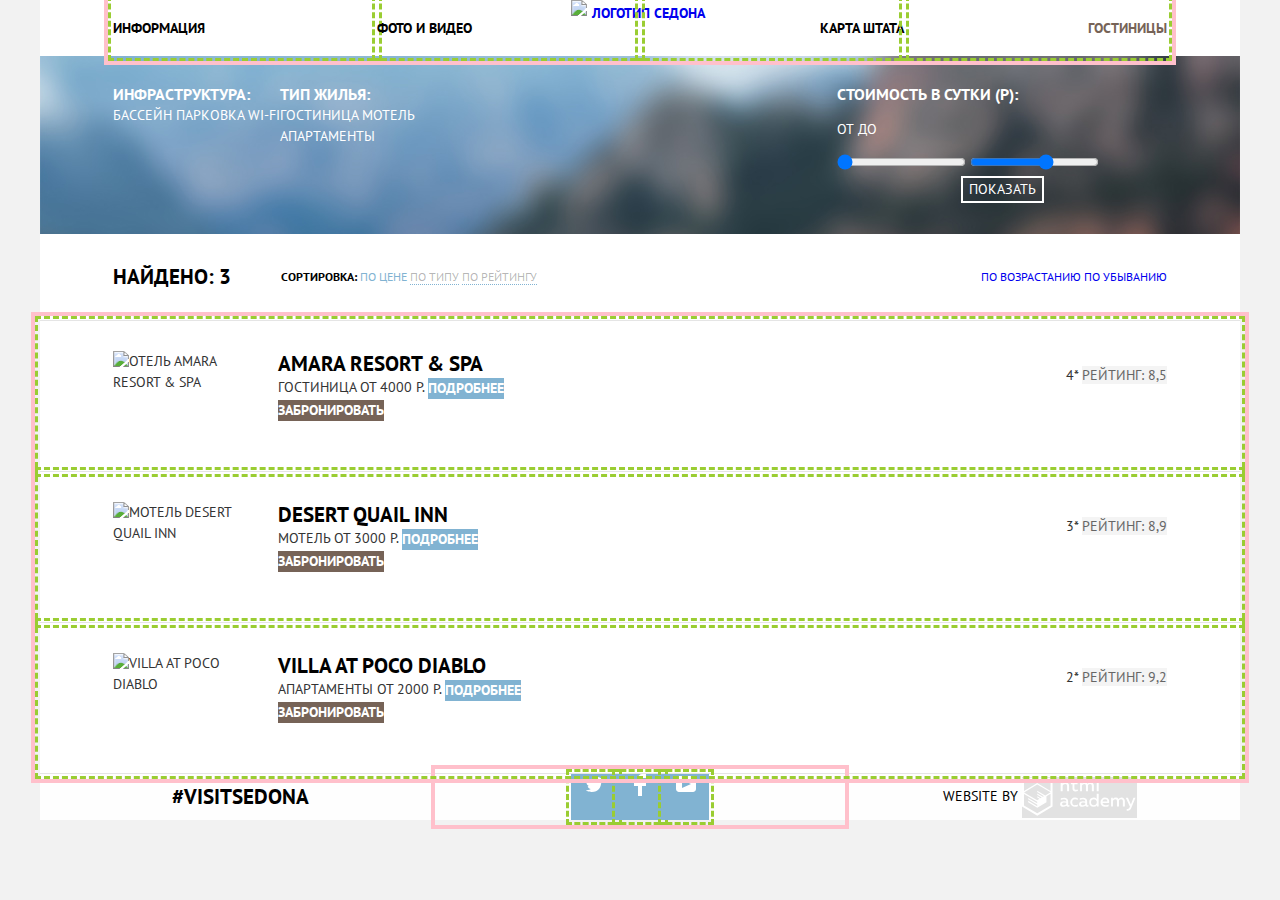
==== commit 4aafb71b: "завершена стилизация шапки и особенностей; добавлены svg в подвал" ====
--- a/catalog.html
+++ b/catalog.html
@@ -159,18 +159,43 @@
         <p>#visitsedona</p>
           <ul class="social-block">
             <li>
-              <a href="#" class="social-btn social-btn-tw">twitter</a>
-            </li>
-            <li>
-              <a href="#" class="social-btn social-btn-fb">facebook</a>
-            </li>
-            <li>
-              <a href="#" class="social-btn social-btn-yt">youtube</a>
-            </li>
+              <a href="#" class="social-btn social-btn-tw">
+              <span class="visually-hidden">twitter</span>
+              <svg width="17px" height="15px">
+                <path fill="#FFFFFF" d="M10.95,0.144c1.685-0.496,2.984,0.27,3.577,1.179c0.673-0.231,1.331-0.481,2.011-0.708
+                  c-0.004,0.861-0.522,1.513-0.857,1.768c0.685,0.17,1.304-0.491,1.304-0.491c-0.169,1-1.006,1.788-1.563,2.024
+                  c-0.231,6.75-3.175,11.217-10.077,11.082c-0.522,0,0.075,0-0.446,0c-0.41,0-4.164-0.46-4.898-1.887
+                  c2.271,0.196,3.893-0.422,4.693-1.177c-0.96-0.3-2.679-0.477-2.979-2.95C2.064,9.09,2.279,9.212,2.905,9.103
+                  C1.705,8.247,0.374,7.53,0.448,5.33c0.285,0.328,1.067,0.536,1.34,0.472c-0.703-0.241-1.97-3.36-0.894-4.952
+                  c1.818,1.854,3.735,3.606,7.152,3.773C8.254,2.33,9.183,0.793,10.95,0.144z"/>
+	           </svg>
+            </a>
+          </li>
+          <li>
+            <a href="#" class="social-btn social-btn-fb">
+              <span class="visually-hidden">facebook</span>
+              <svg width="12px" height="22px">
+                <path fill="#FFFFFF" d="M12,4V0H8C5.791,0,4,1.791,4,4v4H0v4h4v10h4V12h4V8H8V4H12z"/>
+              </svg>
+            </a>
+          </li>
+          <li>
+            <a href="#" class="social-btn social-btn-yt">
+              <span class="visually-hidden">youtube</span>
+              <svg width="20px" height="16px">
+                <path fill="#FFFFFF" d="M17,0H3C1.35,0,0,1.35,0,3v10c0,1.65,1.35,3,3,3h14c1.65,0,3-1.35,3-3V3C20,1.35,18.65,0,17,0z
+	 M6.027,11.998V4.002L15.014,8L6.027,11.998z"/>
+              </svg>
+            </a>
           </ul>
         <div class="copyright-block">
           <span>Website by</span>
-          <a href="https://htmlacademy.ru/intensive/htmlcss">HTML Academy</a>
+          <a href="https://htmlacademy.ru/intensive/htmlcss">
+            <span class="visually-hidden">HTML Academy</span>
+            <svg width="115" height="41">
+              <path d="M401.93,351.51a2.07,2.07,0,0,0,.58-0.11v1.4a3.41,3.41,0,0,1-1.24.22,1.75,1.75,0,0,1-1.75-1,5.08,5.08,0,0,1-3.3,1.13c-1.59,0-3.06-.87-3.06-2.68,0-2.24,2.08-2.93,3.9-2.93a11.63,11.63,0,0,1,2.28.26v-0.31c0-1.09-.8-1.86-2.3-1.86a7.79,7.79,0,0,0-3.15.67v-1.79a10.72,10.72,0,0,1,3.35-.58c2.48,0,4,1.18,4,3.83v3.14A0.57,0.57,0,0,0,401.93,351.51Zm-6.76-1.19a1.42,1.42,0,0,0,1.64,1.29,3.56,3.56,0,0,0,2.53-1V349.1a10.21,10.21,0,0,0-1.9-.22C396.34,348.89,395.17,349.23,395.17,350.33Z" transform="translate(-355.09 -323.29)" fill="#fff"/><path d="M408.15,343.91a5.29,5.29,0,0,1,2.7.67v1.79a4.28,4.28,0,0,0-2.42-.73,2.89,2.89,0,1,0,0,5.76,5.26,5.26,0,0,0,2.55-.67v1.8a6.58,6.58,0,0,1-2.9.6,4.42,4.42,0,0,1-4.72-4.54A4.54,4.54,0,0,1,408.15,343.91Z" transform="translate(-355.09 -323.29)" fill="#fff"/><path d="M420.93,351.51a2.07,2.07,0,0,0,.58-0.11v1.4a3.41,3.41,0,0,1-1.24.22,1.75,1.75,0,0,1-1.75-1,5.08,5.08,0,0,1-3.3,1.13c-1.59,0-3.06-.87-3.06-2.68,0-2.24,2.08-2.93,3.9-2.93a11.63,11.63,0,0,1,2.28.26v-0.31c0-1.09-.8-1.86-2.3-1.86a7.79,7.79,0,0,0-3.15.67v-1.79a10.72,10.72,0,0,1,3.35-.58c2.48,0,4,1.18,4,3.83v3.14A0.57,0.57,0,0,0,420.93,351.51Zm-6.76-1.19a1.42,1.42,0,0,0,1.64,1.29,3.56,3.56,0,0,0,2.53-1V349.1a10.21,10.21,0,0,0-1.9-.22C415.33,348.89,414.17,349.23,414.17,350.33Z" transform="translate(-355.09 -323.29)" fill="#fff"/><path d="M431.76,340.14V352.9H430v-1.39a4.07,4.07,0,0,1-3.35,1.62,4.62,4.62,0,0,1,0-9.22,4,4,0,0,1,3.15,1.37v-5.14h2ZM427,345.62a2.9,2.9,0,0,0,0,5.8,3,3,0,0,0,2.79-1.84v-2.13A3.06,3.06,0,0,0,427,345.62Z" transform="translate(-355.09 -323.29)" fill="#fff"/><path d="M438.08,343.91c3.48,0,4.68,2.81,4.12,5.34h-6.58c0.22,1.57,1.75,2.22,3.35,2.22a6.41,6.41,0,0,0,2.77-.62v1.68a7.5,7.5,0,0,1-3.14.6c-2.68,0-5-1.53-5-4.61A4.39,4.39,0,0,1,438.08,343.91Zm0.09,1.62a2.39,2.39,0,0,0-2.57,2.26h4.85A2.06,2.06,0,0,0,438.17,345.53Z" transform="translate(-355.09 -323.29)" fill="#fff"/><path d="M444.19,352.9v-8.75h1.73v1.09a4,4,0,0,1,2.92-1.33,3,3,0,0,1,2.73,1.4,4.33,4.33,0,0,1,3.06-1.4,3.21,3.21,0,0,1,3.32,3.52v5.47h-2v-5.41a1.67,1.67,0,0,0-1.73-1.84,2.94,2.94,0,0,0-2.17,1.18c0,0.2,0,.4,0,0.6v5.47h-2v-5.41a1.67,1.67,0,0,0-1.73-1.84,3.11,3.11,0,0,0-2.32,1.35v5.91h-2Z" transform="translate(-355.09 -323.29)" fill="#fff"/><path d="M466.56,344.15h2l-4.1,9.93c-0.95,2.28-2.19,3-3.52,3a5,5,0,0,1-1.15-.15v-1.66a3,3,0,0,0,.89.13c0.95,0,1.66-.67,2.17-2l0.18-.44-4.16-8.82H461l3,6.6Z" transform="translate(-355.09 -323.29)" fill="#fff"/><path d="M395.75,324.82v5a4,4,0,0,1,2.83-1.2,3.41,3.41,0,0,1,3.61,3.57v5.41h-2v-5.16a1.9,1.9,0,0,0-2-2.1,3.08,3.08,0,0,0-2.44,1.46v5.8h-2V324.82h2Z" transform="translate(-355.09 -323.29)" fill="#fff"/><path d="M407.52,325.71v3.12h3.17v1.71h-3.17v4c0,1.15.53,1.53,1.66,1.53a4.71,4.71,0,0,0,1.77-.35v1.68a7.14,7.14,0,0,1-2.35.38,2.68,2.68,0,0,1-3-2.88v-4.38H404v-1.71h1.57v-2.64Z" transform="translate(-355.09 -323.29)" fill="#fff"/><path d="M413.19,337.58v-8.75h1.73v1.09a4,4,0,0,1,2.92-1.33,3,3,0,0,1,2.73,1.4,4.33,4.33,0,0,1,3.06-1.4,3.21,3.21,0,0,1,3.32,3.52v5.47h-2v-5.41a1.67,1.67,0,0,0-1.73-1.84,2.94,2.94,0,0,0-2.17,1.18c0,0.2,0,.4,0,0.6v5.47h-2v-5.41a1.67,1.67,0,0,0-1.73-1.84,3.11,3.11,0,0,0-2.32,1.35v5.91h-2Z" transform="translate(-355.09 -323.29)" fill="#fff"/><rect x="74.72" y="1.52" width="1.95" height="12.76" fill="#fff"/><path d="M370.53,323.31l-0.16,0-15.28,1.6v28L370.37,362l15.28-9.09v-28Zm13.12,28.45-13.28,7.9-13.28-7.9V340.28l13.22,7.87,0,1.43-9.07-5.4v1.38l9.11,5.47,0,1.46-9.1-5.42v1.38l9.11,5.47h0l9.19-5.5v-1.39h0v-4.52l4.1-2.45v11.67Zm0-13.16L380,340.74h0l-1.68,1-8-4.76v1.38l6.84,4.07-0.06,0-0.15.09-1,.57-5.64-3.36v1.38l4.45,2.65-1.05.7,0,0-3.36-2v1.38l2.21,1.3-2.25,1.35-13.16-7.82,13.17-7.92h0Zm0-1.39-13.35-7.87h0l-13.2,7.86v-10.5l13.28-1.39,13.28,1.39v10.51Z" transform="translate(-355.09 -323.29)" fill="#fff"/>
+            </svg>
+          </a>
         </div>
       </footer>
     </div>
--- a/css/style.css
+++ b/css/style.css
@@ -1,29 +1,67 @@
 body {
+  background-color: #f2f2f2;
+  color: #000000;
+  vertical-align: middle;
+  text-align: center;
+  text-transform: uppercase;
+  font-size: 14px;
   font-family: "PT Sans", Arial, sans-serif;
-  font-size: 14px;
   line-height: 21px;
-  color: #000000;
-  text-transform: uppercase;
-  text-align: center;
-  vertical-align: middle;
-  background-color: #f2f2f2;
 }
 .container {
+  margin: 0 auto;
   max-width: 1200px;
+}
+img {
+  max-width: 100%;
+  height: auto;
+}
+.visually-hidden:not(:focus):not(:active),
+input[type="checkbox"].visually-hidden {
+  position: absolute;
+  overflow: hidden;
+  clip: rect(0 0 0 0);
+  margin: -1px;
+  padding: 0;
+  width: 1px;
+  height: 1px;
+  border: 0;
+  white-space: nowrap;
+
+  clip-path: inset(100%);
+}
+.main-header {
+  position: relative;
+  background-color: #ffffff;
+  color: #000000;
+  font-weight: bold;
+  line-height: 26px;
+}
+.wrapper {
+  display: flex;
   margin: 0 auto;
-}
-.main-header {
-  font-weight: bold;
-  line-height: 26px;
-  color: #000000;
-  background-color: #ffffff;
+  max-width: 1054px;
+}
+.main-navigation {
+  position: relative;
+  padding: 0 73px;
 }
 .site-navigation {
+  display: flex;
+  justify-content: space-between;
   margin: 0;
   padding: 0;
   list-style: none;
 }
+.main-header img {
+  position: absolute;
+  top: 0;
+  left: 50%;
+  margin-left: -69px;
+}
 .site-navigation-item {
+  flex-basis: 200px;
+  flex-grow: 1;
   vertical-align: middle;
 }
 /*выравнивание ссылок блока меню по тз*/
@@ -36,6 +74,8 @@
   text-align: right;
 }
 .site-navigation-item a {
+  display: block;
+  padding: 15px 0;
   color: #000000;
   text-decoration: none;
 }
@@ -46,151 +86,239 @@
   color: rgba(0, 0, 0, 0.3);
 }
 .site-navigation-current {
+  padding-top: 15px;
   color: #766357;
 }
 .greeting {
   padding-top: 76px;
-  padding-bottom: 79px;
+  padding-bottom: 76px;
   background-color: #749bbd;
   background-image: url("../img/polygon_mask.svg"),
   url("../img/background_photo.jpg");
-  background-repeat: no-repeat;
   background-position: bottom,
                       50% -55px;
+  background-repeat: no-repeat;
 }
 .features {
+  background-color: #ffffff;
   color: #333333;
-  background-color: #ffffff;
 }
 .features > div {
-  width: 577px;
-  padding-top: 62px;
-  padding-bottom: 50px;
+  position: relative;
+  z-index: 10;
   margin: 0 auto;
+  padding: 59px 312px 50px;
   background-color: #ffffff;
 }
 .features b {
+  display: inline-block;
+  margin-bottom: 26px;
+  color: #000000;
+  font-weight: bold;
   font-size: 21px;
   line-height: 26px;
-  font-weight: bold;
-  color: #000000;
 }
 .features p {
+  margin: 0;
   font-size: 14px;
   line-height: 26px;
 }
 .features-list {
   display: flex;
+  margin: 0;
+  padding: 0;
+  list-style: none;
+
   justify-content: space-between;
   flex-wrap: wrap;
-  margin: 0;
-  padding: 0;
-  list-style: none;
+}
+.feature-item {
+  position: relative;
+  width: 400px;
   background-color: #eeeeee;
 }
-.feature-item {
-  width: 400px;
+.feature-item:nth-child(n+3) {
+  z-index: 20;
+}
+.feature-item div {
+  padding: 48px 60px 58px;
+  box-sizing: border-box;
 }
 .item-title {
   margin: 0;
+  color: #000000;
+  font-weight: bold;
   font-size: 21px;
   line-height: 26px;
-  font-weight: bold;
-  color: #000000;
+}
+.feature-item .item-title {
+  width: 151px;
+  margin: 0 auto;
+  margin-bottom: 23px;
+  line-height: 21px;
+}
+.feature-item span {
+  display: inline-block;
+  margin-bottom: 23px;
+}
+.feature-item p{
+  margin: 0;
+  line-height: 21px;
 }
 .feature-item-photo {
   display: flex;
+  width: 1200px;
+
   justify-content: space-between;
   flex-wrap: wrap;
-  width: 1200px;
 }
 .feature-item-photo div{
+  padding-left: 50px;
+  padding-right: 45px;
+  background-color: #81b3d2;
+  color: #ffffff;
+
   flex-basis: 400px;
-  color: #ffffff;
-  background-color: #81b3d2;
-}
-.feature-item-photo figure {
-  margin: 0;
+}
+.feature-item-photo img {
+  position: absolute;
+  top: -76px;
+  z-index: 1;
+}
+.feature-item-photo:first-child img {
+  right: 0;
+}
+.feature-item-photo:nth-child(2) div {
+  margin-left: auto;
 }
 .feature-item-photo .item-title {
   color: #ffffff;
 }
 .reason-description-list {
-  display: flex;
+  position: relative;
+  z-index: 10;
+  display: flex;
+  padding: 0;
+  list-style: none;
+
   justify-content: space-between;
-  padding: 0;
-  list-style: none;
-  background-color: #ffffff;
 }
 .reason-description-item {
-  flex-basis: 400px;
+  width: 400px;
+}
+.reason-description-item div {
+  position: relative;
+  padding: 160px 55px 83px;
+  background-color: #ffffff;
+  color: #333333;
+}
+.reason-description-item div::before {
+  content: "";
+  position: absolute;
+  top: 55px;
+  left: 50%;
+  margin-left: -38px;
+  width: 76px;
+  height: 76px;
+  background-color: rgba(230, 10, 10, 0.1);
+}
+.reason-description-item:first-child div::before {
+  background-image: url(../img/house-icon.svg);
+  background-position: 50% 50%;
+  background-repeat: no-repeat;
+}
+.reason-description-item:nth-child(2) div::before {
+  background-image: url(../img/food-icon.svg);
+  background-position: 50% 50%;
+  background-repeat: no-repeat;
+}
+.reason-description-item:last-child div::before {
+  background-image: url(../img/souvenir-icon.svg);
+  background-position: 50% 50%;
+  background-repeat: no-repeat;
 }
 .reason-description-list .item-title {
   color: #000000;
 }
 .search-block-header {
-  padding-top: 54px;
+  padding-top: 50px;
+  background-color: #ffffff;
   color: #333333;
-  background-color: #ffffff;
 }
 .section-title {
   margin: 0;
+  margin-bottom: 35px;
+  color: #000000;
   font-size: 30px;
   line-height: 36px;
-  color: #000000;
 }
 .search-block-header p {
+  width: 350px;
+  margin: 0 auto;
   margin-bottom: 47px;
 }
 .btn {
+  display: inline-block;
+  border: none;
+  color: #ffffff;
+  vertical-align: middle;
+  text-align: center;
+  text-decoration: none;
+  text-transform: inherit;
+  font-weight: bold;
+  font-size: 14px;
   font-family: inherit;
-  font-size: 14px;
   line-height: 21px;
-  font-weight: bold;
-  text-transform: inherit;
-  text-decoration: none;
-  color: #ffffff;
-  text-align: center;
-  vertical-align: middle;
-  border: none;
 }
 .modal-open {
+  padding: 32px 85px;
   width: 568px;
   background-color: #766357;
+  font-size: 21px;
+  line-height: 26px;
 }
 .modal-open:hover {
   background-color: #604e43;
 }
 .modal-open:active {
+  background-color: #503e33;
   color: rgba(255, 255, 255, 0.3);
-  background-color: #503e33;
 }
 .main-footer {
   display: flex;
+  background-color: rgba(255, 255, 255, 0.9);
+  color: #000000;
+  font-size: 14px;
+  line-height: 26px;
+
   justify-content: space-between;
   align-items: center;
-  font-size: 14px;
-  line-height: 26px;
-  color: #000000;
-  background-color: rgba(255, 255, 255, 0.9);
 }
 .main-footer p {
+  margin: 0;
+  vertical-align: middle;
+  font-weight: bold;
+  font-size: 21px;
+
   flex-basis: 400px;
-  margin: 0;
-  font-size: 21px;
-  font-weight: bold;
-  vertical-align: middle;
 }
 .social-block {
+  display: flex;
+  justify-content: center;
+  margin: 0;
+  padding: 0;
+  list-style: none;
+
   flex-basis: 400px;
-  margin: 0;
-  padding: 0;
-  list-style: none;
 }
 .social-btn {
+  display: inline-block;
+  width: 46px;
+  height: 46px;
+  background-color: #81b3d2;
   color: #ffffff;
   text-decoration: none;
-  background-color: #81b3d2;
+  vertical-align: middle;
 }
 .social-btn:hover {
   background-color: #669ec0;
@@ -200,12 +328,18 @@
   color: rgba(255, 255, 255, 0.3);
 }
 .copyright-block {
+  vertical-align: middle;
+
   flex-basis: 400px;
-  vertical-align: middle;
 }
 .copyright-block a{
-  color: #000000;
-  text-decoration: none;
+  display: inline-block;
+  width: 115px;
+  height: 41px;
+  background-color: #e2e2e2;
+  color: #000000;
+  text-decoration: none;
+  vertical-align: middle;
 }
 .copyright-block a:hover {
   color: #81b3d2;
@@ -214,24 +348,24 @@
   color: #bdbbbc;
 }
 .modal {
+  padding: 55px 0;
   width: 568px;
-  padding: 55px 0;
+  background-color: #ffffff;
+  color: #000000;
+  font-weight: bold;
   font-size: 14px;
   line-height: 26px;
-  font-weight: bold;
-  color: #000000;
-  background-color: #ffffff;
 }
 .hotel-search-form {
+  margin: 0 auto;
   width: 458px;
-  margin: 0 auto;
 }
 .hotel-search-form input {
+  border: none;
+  background-color: #f2f2f2;
+  color: #000000;
+  text-transform: uppercase;
   font: inherit;
-  color: #000000;
-  text-transform: uppercase;
-  background-color: #f2f2f2;
-  border: none;
 }
 .hotel-search-form input::-webkit-input-placeholder {color:#000000;}
 .hotel-search-form input::-moz-placeholder {color:#000000;}
@@ -242,18 +376,18 @@
 }
 .hotel-search-form input:active,
 .hotel-search-form input:focus{
-  background-color: #ffffff;
+  outline: none;
   border: 2px solid #e5e5e5;
-  outline: none;
+  background-color: #ffffff;
 }
 .hotel-search-form .increase-btn,
 .hotel-search-form .decrease-btn {
+  border: none;
+  background-color: #f2f2f2;
+  color: #a9a9a9;
+  font-weight: bold;
+  font-size: 14px;
   font-family: inherit;
-  font-size: 14px;
-  font-weight: bold;
-  color: #a9a9a9;
-  background-color: #f2f2f2;
-  border: none;
 }
 .hotel-search-form .increase-btn:hover,
 .hotel-search-form .decrease-btn:hover {
@@ -261,8 +395,8 @@
 }
 .hotel-search-form .increase-btn:active,
 .hotel-search-form .decrease-btn:active {
+  outline: none;
   color: #81b3d2;
-  outline: none;
 }
 .modal .find-btn {
   width: 458px;
@@ -278,24 +412,22 @@
 .search-block-filters {
   padding-top: 28px;
   padding-bottom: 31px;
-  color: #ffffff;
   background-color: #495158;
   background-image: url("../img/filter_background_1200.jpg");
   background-position: 50% 0;
   background-repeat: no-repeat;
-}
-.wrapper {
-  display: flex;
-  width: 1054px;
-  margin: 0 auto;
+  color: #ffffff;
+}
 }
 .search-filter-form .infrastructure{
+  margin-right: 103px;
+
   flex-basis: 150px;
-  margin-right: 103px;
 }
 .search-filter-form .accomodation-type {
+  margin-right: auto;
+
     flex-basis: 150px;
-  margin-right: auto;
 }
 .column-range {
   flex-basis: 330px;
@@ -307,21 +439,21 @@
   text-align: left;
 }
 .filter-group legend {
+  font-weight: bold;
   font-size: 16px;
-  font-weight: bold;
 }
 .show-btn {
+  border: 2px solid #ffffff;
+  background-color: transparent;
   font-weight: normal;
-  background-color: transparent;
-  border: 2px solid #ffffff;
 }
 .show-btn:hover {
-  color: #000000;
-  background-color: #ffffff;
+  background-color: #ffffff;
+  color: #000000;
 }
 .hotels-catalog {
-  color: #000000;
-  background-color: #ffffff;
+  background-color: #ffffff;
+  color: #000000;
 }
 .hotels-catalog-header {
   padding: 30px 0;
@@ -331,39 +463,39 @@
   align-items: center;
 }
 .hotels-catalog-header .found {
+  margin-top: 0;
   margin-right: 50px;
-  margin-top: 0;
   margin-bottom: 0;
+  font-weight: bold;
   font-size: 21px;
   line-height: 26px;
-  font-weight: bold;
 }
 .hotels-catalog-header .sorting,
 .hotels-catalog-header .type-sorting{
   margin-top: 0;
   margin-bottom: 0;
+  font-weight: normal;
   font-size: 12px;
   line-height: 18px;
-  font-weight: normal;
 }
 .sorting {
   margin-right: auto;
 }
 .sorting a {
-  text-decoration: none;
+  border-bottom: 1px dotted #81b3d2;
   color: rgba(0, 0, 0, 0.3);
-  border-bottom: 1px dotted #81b3d2;
+  text-decoration: none;
 }
 .sorting .sorting-active {
+  border-bottom: none;
   color: #81b3d2;
-  border-bottom: none;
 }
 .sorting a:hover {
   color: #81b3d2;
 }
 .sorting a:active {
-  color: #000000;
   border-bottom: none;
+  color: #000000;
 }
 .type-sorting-arrow{
   text-decoration: none;
@@ -377,24 +509,26 @@
 .hotels-catalog-list {
   margin: 0;
   padding: 0;
+  color: #333333;
   list-style: none;
-  color: #333333;
 }
 .hotels-catalog-item {
   padding-top: 30px;
   padding-bottom: 30px;
   border-bottom: 1px solid #e5e5e5;
+  text-align: left;
 }
 .hotels-catalog-item img {
   margin-right: 30px;
 }
 .hotel-info {
+  margin-right: auto;
+
   flex-basis: 258px;
-  margin-right: auto;
 }
 .item-title a {
-  text-decoration: none;
-  color: #000000;
+  color: #000000;
+  text-decoration: none;
 }
 .item-title a:hover {
   color: #81b3d2;
@@ -409,8 +543,8 @@
   background-color: #669ec0;
 }
 .btn-details:active {
+  background-color: #5496bd;
   color: rgba(255, 255, 255, 0.3);
-  background-color: #5496bd;
 }
 .btn-reserve {
   background-color: #766357;
@@ -419,10 +553,19 @@
   background-color: #604e43;
 }
 .btn-reserve:active {
+  background-color: #503e33;
   color: rgba(255, 255, 255, 0.3);
-  background-color: #503e33;
 }
 .hotel-rating-area .hotel-rating{
+  background-color: #f4f4f4;
   color: #666666;
-  background-color: #f4f4f4;
+}
+/*grid*/
+ul {
+  outline: 4px solid pink;
+  outline-offset: 5px;
+}
+li {
+  outline: 3px dashed yellowgreen;
+  outline-offset: 2px;
 }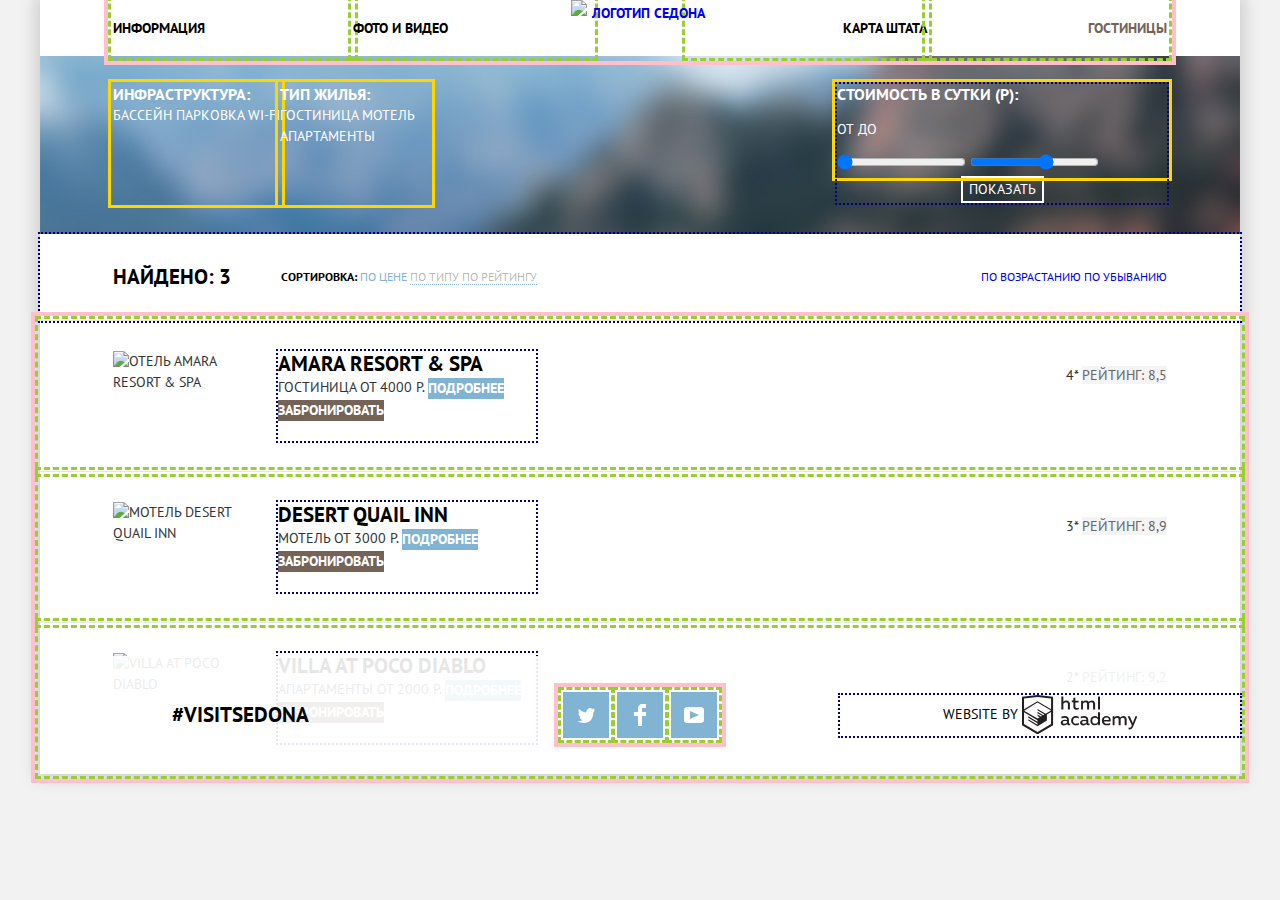
==== commit 0bffc8d3: "input вынесены из label" ====
--- a/catalog.html
+++ b/catalog.html
@@ -34,39 +34,21 @@
           <form action="https://echo.htmlacademy.ru" method="post" class="search-filter-form wrapper"> 
               <fieldset class="filter-group infrastructure">
                 <legend>Инфраструктура:</legend>
-                <label>
-                  <input type="checkbox" name="pool" class="visually-hidden" checked>
-                  <span class="checkbox-indicator"></span>
-                  Бассейн
-                </label>
-                <label>
-                  <input type="checkbox" name="parking" class="visually-hidden">
-                  <span class="checkbox-indicator"></span>
-                  Парковка
-                </label>
-                <label>
-                  <input type="checkbox" name="wifi" class="visually-hidden">
-                  <span class="checkbox-indicator"></span>
-                  Wi-Fi
-                </label>
+                <input type="checkbox" name="pool" class="pool-option visually-hidden" id="pool" checked>
+                <label for="pool">Бассейн</label>
+                <input type="checkbox" name="parking" class="parking-option visually-hidden" id="parking">
+                <label for="parking">Парковка</label>
+                <input type="checkbox" name="wifi" class="wifi-option visually-hidden" id="wifi">
+                <label for="wifi">Wi-Fi</label>
               </fieldset>
               <fieldset class="filter-group accomodation-type">
                 <legend>Тип жилья:</legend>
-                <label>
-                  <input type="checkbox" name="hotel" class="visually-hidden" checked>
-                  <span class="checkbox-indicator"></span>
-                  Гостиница
-                </label>
-                <label>
-                  <input type="checkbox" name="motel" class="visually-hidden" checked>
-                  <span class="checkbox-indicator"></span>
-                  Мотель
-                </label>
-                <label>
-                  <input type="checkbox" name="apartments" class="visually-hidden" checked>
-                  <span class="checkbox-indicator"></span>
-                  Апартаменты
-                </label> 
+                <input type="checkbox" name="hotel" class="hotel-option visually-hidden" id="hotel" checked>
+                <label for="hotel">Гостиница</label>
+                <input type="checkbox" name="motel" class="motel-option visually-hidden" id="motel" checked>
+                <label for="motel">Мотель</label>
+                <input type="checkbox" name="apartments" class="apartment-option visually-hidden" id="apartment" checked>
+                <label for="apartment">Апартаменты</label>
               </fieldset>
             <div class="column-range"> 
               <fieldset class="filter-group cost-per-day">
@@ -161,20 +143,26 @@
             <li>
               <a href="#" class="social-btn social-btn-tw">
               <span class="visually-hidden">twitter</span>
-              <svg width="17px" height="15px">
-                <path fill="#FFFFFF" d="M10.95,0.144c1.685-0.496,2.984,0.27,3.577,1.179c0.673-0.231,1.331-0.481,2.011-0.708
-                  c-0.004,0.861-0.522,1.513-0.857,1.768c0.685,0.17,1.304-0.491,1.304-0.491c-0.169,1-1.006,1.788-1.563,2.024
-                  c-0.231,6.75-3.175,11.217-10.077,11.082c-0.522,0,0.075,0-0.446,0c-0.41,0-4.164-0.46-4.898-1.887
-                  c2.271,0.196,3.893-0.422,4.693-1.177c-0.96-0.3-2.679-0.477-2.979-2.95C2.064,9.09,2.279,9.212,2.905,9.103
-                  C1.705,8.247,0.374,7.53,0.448,5.33c0.285,0.328,1.067,0.536,1.34,0.472c-0.703-0.241-1.97-3.36-0.894-4.952
-                  c1.818,1.854,3.735,3.606,7.152,3.773C8.254,2.33,9.183,0.793,10.95,0.144z"/>
-	           </svg>
+              <svg version="1.1" id="Layer_1" xmlns="http://www.w3.org/2000/svg" xmlns:xlink="http://www.w3.org/1999/xlink" x="0px" y="0px"
+     width="17px" height="15px" viewBox="0 0 17 15" enable-background="new 0 0 17 15" xml:space="preserve">
+                <g id="W6EeEF_1_">
+                  <g>
+                    <path fill="#FFFFFF" d="M10.95,0.144c1.685-0.496,2.984,0.27,3.577,1.179c0.673-0.231,1.331-0.481,2.011-0.708
+                        c-0.004,0.861-0.522,1.513-0.857,1.768c0.685,0.17,1.304-0.491,1.304-0.491c-0.169,1-1.006,1.788-1.563,2.024
+                        c-0.231,6.75-3.175,11.217-10.077,11.082c-0.522,0,0.075,0-0.446,0c-0.41,0-4.164-0.46-4.898-1.887
+                        c2.271,0.196,3.893-0.422,4.693-1.177c-0.96-0.3-2.679-0.477-2.979-2.95C2.064,9.09,2.279,9.212,2.905,9.103
+                        C1.705,8.247,0.374,7.53,0.448,5.33c0.285,0.328,1.067,0.536,1.34,0.472c-0.703-0.241-1.97-3.36-0.894-4.952
+                        c1.818,1.854,3.735,3.606,7.152,3.773C8.254,2.33,9.183,0.793,10.95,0.144z"/>
+                  </g>
+                </g>
+              </svg>
             </a>
           </li>
           <li>
             <a href="#" class="social-btn social-btn-fb">
               <span class="visually-hidden">facebook</span>
-              <svg width="12px" height="22px">
+              <svg version="1.1" id="Layer_2" xmlns="http://www.w3.org/2000/svg" xmlns:xlink="http://www.w3.org/1999/xlink" x="0px" y="0px"
+	 width="12px" height="22px" viewBox="0 0 12 22" enable-background="new 0 0 12 22" xml:space="preserve">
                 <path fill="#FFFFFF" d="M12,4V0H8C5.791,0,4,1.791,4,4v4H0v4h4v10h4V12h4V8H8V4H12z"/>
               </svg>
             </a>
@@ -182,7 +170,8 @@
           <li>
             <a href="#" class="social-btn social-btn-yt">
               <span class="visually-hidden">youtube</span>
-              <svg width="20px" height="16px">
+              <svg version="1.1" id="Layer_1" xmlns="http://www.w3.org/2000/svg" xmlns:xlink="http://www.w3.org/1999/xlink" x="0px" y="0px"
+	 width="20px" height="16px" viewBox="0 0 20 16" enable-background="new 0 0 20 16" xml:space="preserve">
                 <path fill="#FFFFFF" d="M17,0H3C1.35,0,0,1.35,0,3v10c0,1.65,1.35,3,3,3h14c1.65,0,3-1.35,3-3V3C20,1.35,18.65,0,17,0z
 	 M6.027,11.998V4.002L15.014,8L6.027,11.998z"/>
               </svg>
@@ -192,8 +181,7 @@
           <span>Website by</span>
           <a href="https://htmlacademy.ru/intensive/htmlcss">
             <span class="visually-hidden">HTML Academy</span>
-            <svg width="115" height="41">
-              <path d="M401.93,351.51a2.07,2.07,0,0,0,.58-0.11v1.4a3.41,3.41,0,0,1-1.24.22,1.75,1.75,0,0,1-1.75-1,5.08,5.08,0,0,1-3.3,1.13c-1.59,0-3.06-.87-3.06-2.68,0-2.24,2.08-2.93,3.9-2.93a11.63,11.63,0,0,1,2.28.26v-0.31c0-1.09-.8-1.86-2.3-1.86a7.79,7.79,0,0,0-3.15.67v-1.79a10.72,10.72,0,0,1,3.35-.58c2.48,0,4,1.18,4,3.83v3.14A0.57,0.57,0,0,0,401.93,351.51Zm-6.76-1.19a1.42,1.42,0,0,0,1.64,1.29,3.56,3.56,0,0,0,2.53-1V349.1a10.21,10.21,0,0,0-1.9-.22C396.34,348.89,395.17,349.23,395.17,350.33Z" transform="translate(-355.09 -323.29)" fill="#fff"/><path d="M408.15,343.91a5.29,5.29,0,0,1,2.7.67v1.79a4.28,4.28,0,0,0-2.42-.73,2.89,2.89,0,1,0,0,5.76,5.26,5.26,0,0,0,2.55-.67v1.8a6.58,6.58,0,0,1-2.9.6,4.42,4.42,0,0,1-4.72-4.54A4.54,4.54,0,0,1,408.15,343.91Z" transform="translate(-355.09 -323.29)" fill="#fff"/><path d="M420.93,351.51a2.07,2.07,0,0,0,.58-0.11v1.4a3.41,3.41,0,0,1-1.24.22,1.75,1.75,0,0,1-1.75-1,5.08,5.08,0,0,1-3.3,1.13c-1.59,0-3.06-.87-3.06-2.68,0-2.24,2.08-2.93,3.9-2.93a11.63,11.63,0,0,1,2.28.26v-0.31c0-1.09-.8-1.86-2.3-1.86a7.79,7.79,0,0,0-3.15.67v-1.79a10.72,10.72,0,0,1,3.35-.58c2.48,0,4,1.18,4,3.83v3.14A0.57,0.57,0,0,0,420.93,351.51Zm-6.76-1.19a1.42,1.42,0,0,0,1.64,1.29,3.56,3.56,0,0,0,2.53-1V349.1a10.21,10.21,0,0,0-1.9-.22C415.33,348.89,414.17,349.23,414.17,350.33Z" transform="translate(-355.09 -323.29)" fill="#fff"/><path d="M431.76,340.14V352.9H430v-1.39a4.07,4.07,0,0,1-3.35,1.62,4.62,4.62,0,0,1,0-9.22,4,4,0,0,1,3.15,1.37v-5.14h2ZM427,345.62a2.9,2.9,0,0,0,0,5.8,3,3,0,0,0,2.79-1.84v-2.13A3.06,3.06,0,0,0,427,345.62Z" transform="translate(-355.09 -323.29)" fill="#fff"/><path d="M438.08,343.91c3.48,0,4.68,2.81,4.12,5.34h-6.58c0.22,1.57,1.75,2.22,3.35,2.22a6.41,6.41,0,0,0,2.77-.62v1.68a7.5,7.5,0,0,1-3.14.6c-2.68,0-5-1.53-5-4.61A4.39,4.39,0,0,1,438.08,343.91Zm0.09,1.62a2.39,2.39,0,0,0-2.57,2.26h4.85A2.06,2.06,0,0,0,438.17,345.53Z" transform="translate(-355.09 -323.29)" fill="#fff"/><path d="M444.19,352.9v-8.75h1.73v1.09a4,4,0,0,1,2.92-1.33,3,3,0,0,1,2.73,1.4,4.33,4.33,0,0,1,3.06-1.4,3.21,3.21,0,0,1,3.32,3.52v5.47h-2v-5.41a1.67,1.67,0,0,0-1.73-1.84,2.94,2.94,0,0,0-2.17,1.18c0,0.2,0,.4,0,0.6v5.47h-2v-5.41a1.67,1.67,0,0,0-1.73-1.84,3.11,3.11,0,0,0-2.32,1.35v5.91h-2Z" transform="translate(-355.09 -323.29)" fill="#fff"/><path d="M466.56,344.15h2l-4.1,9.93c-0.95,2.28-2.19,3-3.52,3a5,5,0,0,1-1.15-.15v-1.66a3,3,0,0,0,.89.13c0.95,0,1.66-.67,2.17-2l0.18-.44-4.16-8.82H461l3,6.6Z" transform="translate(-355.09 -323.29)" fill="#fff"/><path d="M395.75,324.82v5a4,4,0,0,1,2.83-1.2,3.41,3.41,0,0,1,3.61,3.57v5.41h-2v-5.16a1.9,1.9,0,0,0-2-2.1,3.08,3.08,0,0,0-2.44,1.46v5.8h-2V324.82h2Z" transform="translate(-355.09 -323.29)" fill="#fff"/><path d="M407.52,325.71v3.12h3.17v1.71h-3.17v4c0,1.15.53,1.53,1.66,1.53a4.71,4.71,0,0,0,1.77-.35v1.68a7.14,7.14,0,0,1-2.35.38,2.68,2.68,0,0,1-3-2.88v-4.38H404v-1.71h1.57v-2.64Z" transform="translate(-355.09 -323.29)" fill="#fff"/><path d="M413.19,337.58v-8.75h1.73v1.09a4,4,0,0,1,2.92-1.33,3,3,0,0,1,2.73,1.4,4.33,4.33,0,0,1,3.06-1.4,3.21,3.21,0,0,1,3.32,3.52v5.47h-2v-5.41a1.67,1.67,0,0,0-1.73-1.84,2.94,2.94,0,0,0-2.17,1.18c0,0.2,0,.4,0,0.6v5.47h-2v-5.41a1.67,1.67,0,0,0-1.73-1.84,3.11,3.11,0,0,0-2.32,1.35v5.91h-2Z" transform="translate(-355.09 -323.29)" fill="#fff"/><rect x="74.72" y="1.52" width="1.95" height="12.76" fill="#fff"/><path d="M370.53,323.31l-0.16,0-15.28,1.6v28L370.37,362l15.28-9.09v-28Zm13.12,28.45-13.28,7.9-13.28-7.9V340.28l13.22,7.87,0,1.43-9.07-5.4v1.38l9.11,5.47,0,1.46-9.1-5.42v1.38l9.11,5.47h0l9.19-5.5v-1.39h0v-4.52l4.1-2.45v11.67Zm0-13.16L380,340.74h0l-1.68,1-8-4.76v1.38l6.84,4.07-0.06,0-0.15.09-1,.57-5.64-3.36v1.38l4.45,2.65-1.05.7,0,0-3.36-2v1.38l2.21,1.3-2.25,1.35-13.16-7.82,13.17-7.92h0Zm0-1.39-13.35-7.87h0l-13.2,7.86v-10.5l13.28-1.39,13.28,1.39v10.51Z" transform="translate(-355.09 -323.29)" fill="#fff"/>
+            <svg id="Layer_1" data-name="Layer 1" xmlns="http://www.w3.org/2000/svg" viewBox="0 0 113 39">  <title>logo_name</title><path d="M401.93,351.51a2.07,2.07,0,0,0,.58-0.11v1.4a3.41,3.41,0,0,1-1.24.22,1.75,1.75,0,0,1-1.75-1,5.08,5.08,0,0,1-3.3,1.13c-1.59,0-3.06-.87-3.06-2.68,0-2.24,2.08-2.93,3.9-2.93a11.63,11.63,0,0,1,2.28.26v-0.31c0-1.09-.8-1.86-2.3-1.86a7.79,7.79,0,0,0-3.15.67v-1.79a10.72,10.72,0,0,1,3.35-.58c2.48,0,4,1.18,4,3.83v3.14A0.57,0.57,0,0,0,401.93,351.51Zm-6.76-1.19a1.42,1.42,0,0,0,1.64,1.29,3.56,3.56,0,0,0,2.53-1V349.1a10.21,10.21,0,0,0-1.9-.22C396.34,348.89,395.17,349.23,395.17,350.33Z" transform="translate(-355.09 -323.29)" fill="#fff"/><path d="M408.15,343.91a5.29,5.29,0,0,1,2.7.67v1.79a4.28,4.28,0,0,0-2.42-.73,2.89,2.89,0,1,0,0,5.76,5.26,5.26,0,0,0,2.55-.67v1.8a6.58,6.58,0,0,1-2.9.6,4.42,4.42,0,0,1-4.72-4.54A4.54,4.54,0,0,1,408.15,343.91Z" transform="translate(-355.09 -323.29)" fill="#fff"/><path d="M420.93,351.51a2.07,2.07,0,0,0,.58-0.11v1.4a3.41,3.41,0,0,1-1.24.22,1.75,1.75,0,0,1-1.75-1,5.08,5.08,0,0,1-3.3,1.13c-1.59,0-3.06-.87-3.06-2.68,0-2.24,2.08-2.93,3.9-2.93a11.63,11.63,0,0,1,2.28.26v-0.31c0-1.09-.8-1.86-2.3-1.86a7.79,7.79,0,0,0-3.15.67v-1.79a10.72,10.72,0,0,1,3.35-.58c2.48,0,4,1.18,4,3.83v3.14A0.57,0.57,0,0,0,420.93,351.51Zm-6.76-1.19a1.42,1.42,0,0,0,1.64,1.29,3.56,3.56,0,0,0,2.53-1V349.1a10.21,10.21,0,0,0-1.9-.22C415.33,348.89,414.17,349.23,414.17,350.33Z" transform="translate(-355.09 -323.29)" fill="#fff"/><path d="M431.76,340.14V352.9H430v-1.39a4.07,4.07,0,0,1-3.35,1.62,4.62,4.62,0,0,1,0-9.22,4,4,0,0,1,3.15,1.37v-5.14h2ZM427,345.62a2.9,2.9,0,0,0,0,5.8,3,3,0,0,0,2.79-1.84v-2.13A3.06,3.06,0,0,0,427,345.62Z" transform="translate(-355.09 -323.29)" fill="#fff"/><path d="M438.08,343.91c3.48,0,4.68,2.81,4.12,5.34h-6.58c0.22,1.57,1.75,2.22,3.35,2.22a6.41,6.41,0,0,0,2.77-.62v1.68a7.5,7.5,0,0,1-3.14.6c-2.68,0-5-1.53-5-4.61A4.39,4.39,0,0,1,438.08,343.91Zm0.09,1.62a2.39,2.39,0,0,0-2.57,2.26h4.85A2.06,2.06,0,0,0,438.17,345.53Z" transform="translate(-355.09 -323.29)" fill="#fff"/><path d="M444.19,352.9v-8.75h1.73v1.09a4,4,0,0,1,2.92-1.33,3,3,0,0,1,2.73,1.4,4.33,4.33,0,0,1,3.06-1.4,3.21,3.21,0,0,1,3.32,3.52v5.47h-2v-5.41a1.67,1.67,0,0,0-1.73-1.84,2.94,2.94,0,0,0-2.17,1.18c0,0.2,0,.4,0,0.6v5.47h-2v-5.41a1.67,1.67,0,0,0-1.73-1.84,3.11,3.11,0,0,0-2.32,1.35v5.91h-2Z" transform="translate(-355.09 -323.29)" fill="#fff"/><path d="M466.56,344.15h2l-4.1,9.93c-0.95,2.28-2.19,3-3.52,3a5,5,0,0,1-1.15-.15v-1.66a3,3,0,0,0,.89.13c0.95,0,1.66-.67,2.17-2l0.18-.44-4.16-8.82H461l3,6.6Z" transform="translate(-355.09 -323.29)" fill="#fff"/><path d="M395.75,324.82v5a4,4,0,0,1,2.83-1.2,3.41,3.41,0,0,1,3.61,3.57v5.41h-2v-5.16a1.9,1.9,0,0,0-2-2.1,3.08,3.08,0,0,0-2.44,1.46v5.8h-2V324.82h2Z" transform="translate(-355.09 -323.29)" fill="#fff"/><path d="M407.52,325.71v3.12h3.17v1.71h-3.17v4c0,1.15.53,1.53,1.66,1.53a4.71,4.71,0,0,0,1.77-.35v1.68a7.14,7.14,0,0,1-2.35.38,2.68,2.68,0,0,1-3-2.88v-4.38H404v-1.71h1.57v-2.64Z" transform="translate(-355.09 -323.29)" fill="#fff"/><path d="M413.19,337.58v-8.75h1.73v1.09a4,4,0,0,1,2.92-1.33,3,3,0,0,1,2.73,1.4,4.33,4.33,0,0,1,3.06-1.4,3.21,3.21,0,0,1,3.32,3.52v5.47h-2v-5.41a1.67,1.67,0,0,0-1.73-1.84,2.94,2.94,0,0,0-2.17,1.18c0,0.2,0,.4,0,0.6v5.47h-2v-5.41a1.67,1.67,0,0,0-1.73-1.84,3.11,3.11,0,0,0-2.32,1.35v5.91h-2Z" transform="translate(-355.09 -323.29)" fill="#fff"/><rect x="74.72" y="1.52" width="1.95" height="12.76" fill="#fff"/><path d="M370.53,323.31l-0.16,0-15.28,1.6v28L370.37,362l15.28-9.09v-28Zm13.12,28.45-13.28,7.9-13.28-7.9V340.28l13.22,7.87,0,1.43-9.07-5.4v1.38l9.11,5.47,0,1.46-9.1-5.42v1.38l9.11,5.47h0l9.19-5.5v-1.39h0v-4.52l4.1-2.45v11.67Zm0-13.16L380,340.74h0l-1.68,1-8-4.76v1.38l6.84,4.07-0.06,0-0.15.09-1,.57-5.64-3.36v1.38l4.45,2.65-1.05.7,0,0-3.36-2v1.38l2.21,1.3-2.25,1.35-13.16-7.82,13.17-7.92h0Zm0-1.39-13.35-7.87h0l-13.2,7.86v-10.5l13.28-1.39,13.28,1.39v10.51Z" transform="translate(-355.09 -323.29)" fill="#fff"/>
             </svg>
           </a>
         </div>
--- a/css/style.css
+++ b/css/style.css
@@ -9,8 +9,10 @@
   line-height: 21px;
 }
 .container {
+  position: relative;
   margin: 0 auto;
   max-width: 1200px;
+  box-shadow: 0 0 15px 5px rgba(0, 1, 1, 0.15);
 }
 img {
   max-width: 100%;
@@ -53,16 +55,21 @@
   padding: 0;
   list-style: none;
 }
-.main-header img {
+.main-header .logo {
   position: absolute;
   top: 0;
   left: 50%;
+  z-index: 2;
+  width: 138px;
+  height: 70px;
   margin-left: -69px;
 }
 .site-navigation-item {
-  flex-basis: 200px;
-  flex-grow: 1;
-  vertical-align: middle;
+  width: 240px;
+  vertical-align: middle;
+}
+.site-navigation-item:nth-child(2) {
+    margin-right: auto;
 }
 /*выравнивание ссылок блока меню по тз*/
 .site-navigation-item:first-child,
@@ -74,7 +81,7 @@
   text-align: right;
 }
 .site-navigation-item a {
-  display: block;
+  display: inline-block;
   padding: 15px 0;
   color: #000000;
   text-decoration: none;
@@ -220,7 +227,6 @@
   margin-left: -38px;
   width: 76px;
   height: 76px;
-  background-color: rgba(230, 10, 10, 0.1);
 }
 .reason-description-item:first-child div::before {
   background-image: url(../img/house-icon.svg);
@@ -240,6 +246,10 @@
 .reason-description-list .item-title {
   color: #000000;
 }
+.search-block {
+  position: relative;
+  z-index: 1;
+}
 .search-block-header {
   padding-top: 50px;
   background-color: #ffffff;
@@ -247,7 +257,7 @@
 }
 .section-title {
   margin: 0;
-  margin-bottom: 35px;
+  margin-bottom: 25px;
   color: #000000;
   font-size: 30px;
   line-height: 36px;
@@ -285,7 +295,12 @@
   color: rgba(255, 255, 255, 0.3);
 }
 .main-footer {
-  display: flex;
+  position: absolute;
+  bottom: 0;
+  z-index: 10;
+  display: flex;
+  width: 1200px;
+  padding: 36px 0;
   background-color: rgba(255, 255, 255, 0.9);
   color: #000000;
   font-size: 14px;
@@ -304,15 +319,17 @@
 }
 .social-block {
   display: flex;
-  justify-content: center;
+  justify-content: space-between;
   margin: 0;
   padding: 0;
   list-style: none;
 
-  flex-basis: 400px;
+  flex-basis: 154px;
 }
 .social-btn {
-  display: inline-block;
+  display: flex;
+  justify-content: center;
+  align-items: center;
   width: 46px;
   height: 46px;
   background-color: #81b3d2;
@@ -320,12 +337,29 @@
   text-decoration: none;
   vertical-align: middle;
 }
+.social-btn-tw {
+  background-image: url(../img/twitter-icon.svg);
+  background-repeat: no-repeat;
+  background-position: 50% 50%;
+}
+.social-btn-fb {
+  background-image: url(../img/fb-icon.svg);
+  background-repeat: no-repeat;
+  background-position: 50% 50%;
+}
+.social-btn-yt {
+  background-image: url(../img/youtube-icon.svg);
+  background-repeat: no-repeat;
+  background-position: 50% 50%;
+}
 .social-btn:hover {
   background-color: #669ec0;
 }
 .social-btn:active {
   background-color: #5496bd;
-  color: rgba(255, 255, 255, 0.3);
+}
+.social-btn:active path {
+  fill: #88b6d1;
 }
 .copyright-block {
   vertical-align: middle;
@@ -336,18 +370,28 @@
   display: inline-block;
   width: 115px;
   height: 41px;
-  background-color: #e2e2e2;
   color: #000000;
   text-decoration: none;
   vertical-align: middle;
 }
-.copyright-block a:hover {
-  color: #81b3d2;
-}
-.copyright-block a:active {
-  color: #bdbbbc;
+.copyright-block path,
+.copyright-block rect {
+  fill: #231f20;
+}
+.copyright-block a:hover path,
+.copyright-block a:hover rect{
+  fill: #81b3d2;
+}
+.copyright-block a:active path,
+.copyright-block a:active rect{
+  fill: #bdbbbc;
 }
 .modal {
+  position: absolute;
+  top: 293px;
+  left: 50%;
+  z-index: 10;
+  margin-left: -284px;
   padding: 55px 0;
   width: 568px;
   background-color: #ffffff;
@@ -355,17 +399,56 @@
   font-weight: bold;
   font-size: 14px;
   line-height: 26px;
+  box-shadow: 0 7px 15px rgba(0, 1, 1, 0.15);
 }
 .hotel-search-form {
+  display: flex;
+  flex-wrap: wrap;
   margin: 0 auto;
   width: 458px;
 }
+.hotel-search-form .search-item {
+  display: flex;
+  margin: 0;
+  margin-bottom: 30px;
+  justify-content: space-between;
+  align-items: center;
+  flex-basis: 100%;
+  vertical-align: middle;
+}
+.hotel-search-form .search-item:last-of-type {
+  margin-bottom: 54px;
+}
 .hotel-search-form input {
+  padding: 6px 0;
+  padding-left: 13px;
   border: none;
+  box-sizing: border-box;
   background-color: #f2f2f2;
   color: #000000;
   text-transform: uppercase;
   font: inherit;
+}
+.search-item .date-field {
+  width: 356px;
+}
+.person-amount-group {
+  display: flex;
+  margin: 0;
+  justify-content: space-between;
+  align-items: center;
+}
+.person-amount-group label {
+  margin-right: 30px;
+}
+.person-amount,
+.count-btn {
+  width: 38px;
+}
+.person-amount-group .count-btn {
+  height: 38px;
+  font-size: 21px;
+  line-height: 21px;
 }
 .hotel-search-form input::-webkit-input-placeholder {color:#000000;}
 .hotel-search-form input::-moz-placeholder {color:#000000;}
@@ -399,7 +482,8 @@
   color: #81b3d2;
 }
 .modal .find-btn {
-  width: 458px;
+  width: 100%;
+  padding: 16px 0;
   background-color: #81b3d2;
 }
 .modal .find-btn:hover {
@@ -568,4 +652,11 @@
 li {
   outline: 3px dashed yellowgreen;
   outline-offset: 2px;
+}
+fieldset {
+   outline: 3px solid gold;
+   outline-offset: 2px;
+}
+div:not(.wrapper):not(.container) {
+  outline: 2px dotted navy;
 }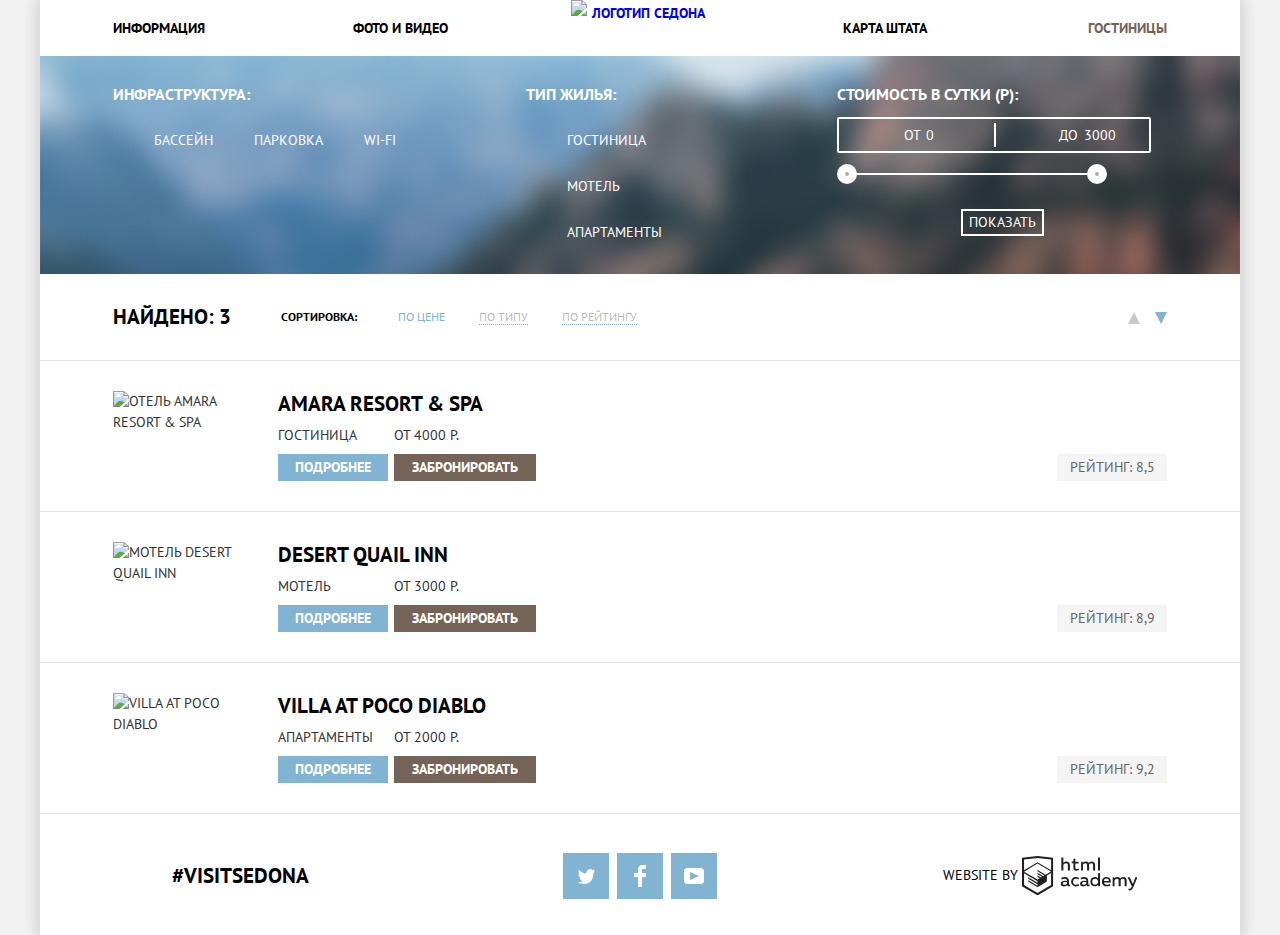
==== commit 04d8de50: "закончена стилизация каталога; на главную добавлены иконки кадендаря" ====
--- a/catalog.html
+++ b/catalog.html
@@ -53,14 +53,22 @@
             <div class="column-range"> 
               <fieldset class="filter-group cost-per-day">
                 <legend>Стоимость в сутки (Р):</legend>
-                <p>
-                  <output><span>От</span></output>
-                  <output><span>До</span></output>
-                </p>
-                <label for="low-limit-cost" class="visually-hidden"></label>
-                <input type="range" name='low-limit-cost' id="low-limit-cost" min="0" max="5000" step="500" value="0">
-                <label for="high-limit-cost" class="visually-hidden"></label>
-                <input type="range" name='high-limit-cost' id="high-limit-cost" min="0" max="5000" step="500" value="3000">
+                <div class="cost-range-display">
+                  <label class="min-cost">От
+                    <input type="text" name="cost-min" value="0">
+                  </label>
+                  <label class="max-cost">До
+                    <input type="text" name="cost-max" value="3000">
+                  </label>
+                </div>
+                <div class="cost-range">
+                  <div class="scale">  
+                    <div class="bar">
+                      <div class="control-element min-cost-control"></div>
+                      <div class="control-element max-cost-control"></div>
+                    </div>
+                  </div>
+                </div>
               </fieldset>
               <button type="submit" class="btn show-btn">Показать</button>
             </div>  
@@ -80,8 +88,8 @@
                 <a href="#">по рейтингу</a>
               </p>
               <p class="type-sorting">
-                <a href="#" class="type-sorting-arrow arrow-up">по возрастанию</a>
-                <a href="#" class="type-sorting-arrow arrow-down">по убыванию</a>
+                <a href="#" class="type-sorting-arrow arrow-up"><span class="visually-hidden">по возрастанию</span></a>
+                <a href="#" class="type-sorting-arrow arrow-down active"><span class="visually-hidden">по убыванию</span></a>
               </p>
             </div>
           </div>
@@ -97,7 +105,7 @@
                     <a href="catalog-item.html" class="btn btn-reserve">забронировать</a>
                   </div>
                 <p class="hotel-rating-area">
-                  <span class="hotel-rank-star">4*</span>
+                  <span class="hotel-rank-star four-star"><span class="visually-hidden">4*</span></span>
                   <span class="hotel-rating">рейтинг: 8,5</span>
                 </p>
               </div>
@@ -113,7 +121,7 @@
                   <a href="catalog-item.html" class="btn btn-reserve">забронировать</a>
                 </div>
                 <p class="hotel-rating-area">
-                  <span class="hotel-rank-star">3*</span>
+                  <span class="hotel-rank-star three-star"><span class="visually-hidden">3*</span></span>
                   <span class="hotel-rating">рейтинг: 8,9</span>
                 </p>
               </div>  
@@ -129,7 +137,7 @@
                   <a href="catalog-item.html" class="btn btn-reserve">забронировать</a>
                 </div>
                 <p class="hotel-rating-area">
-                  <span class="hotel-rank-star">2*</span>
+                  <span class="hotel-rank-star two-star"><span class="visually-hidden">2*</span></span>
                   <span class="hotel-rating">рейтинг: 9,2</span>
                 </p>
               </div>  
--- a/css/style.css
+++ b/css/style.css
@@ -12,7 +12,7 @@
   position: relative;
   margin: 0 auto;
   max-width: 1200px;
-  box-shadow: 0 0 15px 5px rgba(0, 1, 1, 0.15);
+  box-shadow: 0 0 15px 3px rgba(0, 1, 1, 0.15);
 }
 img {
   max-width: 100%;
@@ -263,7 +263,7 @@
   line-height: 36px;
 }
 .search-block-header p {
-  width: 350px;
+  width: 560px;
   margin: 0 auto;
   margin-bottom: 47px;
 }
@@ -388,7 +388,7 @@
 }
 .modal {
   position: absolute;
-  top: 293px;
+  top: 290px;
   left: 50%;
   z-index: 10;
   margin-left: -284px;
@@ -431,6 +431,27 @@
 }
 .search-item .date-field {
   width: 356px;
+}
+.date-block {
+  position: relative;
+}
+.date-field + .calendar {
+  position: absolute;
+  right: 8px;
+  width: 21px;
+  height: 22px;
+}
+.date-block path,
+.date-block rect {
+  fill: #cacaca;
+}
+.calendar:hover path,
+.calendar:hover rect {
+  fill: #000000;
+}
+.calendar:active path,
+.calendar:active rect {
+  fill: #81b3d2;
 }
 .person-amount-group {
   display: flex;
@@ -504,27 +525,133 @@
 }
 }
 .search-filter-form .infrastructure{
-  margin-right: 103px;
-
   flex-basis: 150px;
 }
 .search-filter-form .accomodation-type {
   margin-right: auto;
-
-    flex-basis: 150px;
+  margin-left: 130px;
+  flex-basis: 150px;
 }
 .column-range {
   flex-basis: 330px;
 }
 .filter-group {
+  display: flex;
+  flex-wrap: wrap;
   margin: 0;
   padding: 0;
   border: none;
   text-align: left;
 }
 .filter-group legend {
+  margin-bottom: 25px;
   font-weight: bold;
   font-size: 16px;
+}
+.infrastructure label,
+.accomodation-type label{
+  position: relative;
+  display: block;
+  padding-left: 41px;
+  margin-bottom: 25px;
+  cursor: pointer;
+}
+.filter-group label:last-child {
+  margin-bottom: 0;
+}
+.infrastructure label::before,
+.accomodation-type label::before {
+  content: "";
+  position: absolute;
+  top: -2px;
+  left: 0;
+  width: 27px;
+  height: 23px;
+  background-image: url("../img/checkbox-off.svg");
+  background-position: 0 50%;
+  background-repeat: no-repeat;
+}
+input[type="checkbox"]:checked + label::before {
+  border: none;
+  background-image: url("../img/checkbox-on.svg");
+  background-position: 50% 50%;
+  background-repeat: no-repeat;
+}
+/*
+input[type="checkbox"]:disabled + label::before {
+  opacity: 70%;
+}
+*/
+.cost-per-day {
+  color: #ffffff;
+}
+.cost-per-day legend {
+  margin-bottom: 12px;
+}
+.cost-range-display {
+  height: 32px;
+  margin-bottom: 20px;
+  border: 2px solid #ffffff;
+  border-radius: 2px;
+  font-size: 0;
+}
+.cost-range-display label {
+  display: inline-block;
+  width: 90px;
+  padding-top: 6px;
+  padding-left: 65px;
+  font-size: 14px;
+  vertical-align: top;
+}
+.cost-range-display input {
+  width: 45px;
+  border: none;
+  font-size: inherit;
+  color: #ffffff;
+  background: none;
+}
+.cost-range-display .max-cost {
+  position: relative; 
+}
+.cost-range-display .max-cost::before {
+  content: "";
+  position: absolute;
+  top: 4px;
+  left: 0;
+  width: 2px;
+  height: 24px;
+  background-color: #ffffff;
+}
+.cost-range {
+  position: relative;
+  margin-bottom: 34px;
+}
+.cost-range .scale {
+  height: 2px;
+  background-color: rgba(255, 255, 255, 0.3);
+}
+.cost-range .bar {
+  position: relative;
+  width: 250px;
+  height: 2px;
+  background-color: #ffffff;
+}
+.control-element {
+  position: absolute;
+  top: -9px;
+  width: 4px;
+  height: 4px;
+  border: 8px solid #ffffff;
+  border-radius: 50%;
+  background-color: #ababab;
+}
+.control-element:hover {
+  top: -10px;
+  border-width: 9px;
+  cursor: pointer;
+} 
+.max-cost-control {
+  left: 250px;
 }
 .show-btn {
   border: 2px solid #ffffff;
@@ -538,6 +665,9 @@
 .hotels-catalog {
   background-color: #ffffff;
   color: #000000;
+}
+.hotels-catalog {
+  padding-bottom: 121px;
 }
 .hotels-catalog-header {
   padding: 30px 0;
@@ -565,7 +695,11 @@
 .sorting {
   margin-right: auto;
 }
+.sorting b {
+  margin-right: 38px;
+}
 .sorting a {
+  margin-right: 31px;
   border-bottom: 1px dotted #81b3d2;
   color: rgba(0, 0, 0, 0.3);
   text-decoration: none;
@@ -581,15 +715,42 @@
   border-bottom: none;
   color: #000000;
 }
+.type-sorting {
+  font-size: 0;
+}
 .type-sorting-arrow{
+  display: inline-block;
+  width: 0;
+  height: 0;
+  border: 6px solid #cacaca;
+  border-left-color: transparent;
+  border-right-color: transparent;
+  font-size: 12px;
   text-decoration: none;
-}
-/*.type-sorting-arrow:hover {
-  
+  transform: scaleY(2);
+}
+.arrow-down {
+  border-bottom-width: 0;
+}
+.arrow-up {
+  margin-right: 12px;
+  border-top-width: 0;
+}
+.type-sorting-arrow:hover {
+  border-color: #000000;
+  border-left-color: transparent;
+  border-right-color: transparent;
 }
 .type-sorting-arrow:active {
-  
-}*/
+  border-color: #81b3d2;
+  border-left-color: transparent;
+  border-right-color: transparent;
+}
+.type-sorting .active {
+  border-color: #81b3d2;
+  border-left-color: transparent;
+  border-right-color: transparent;
+}
 .hotels-catalog-list {
   margin: 0;
   padding: 0;
@@ -606,9 +767,15 @@
   margin-right: 30px;
 }
 .hotel-info {
+  display: flex;
+  flex-wrap: wrap;
+  align-content: space-between;
   margin-right: auto;
 
   flex-basis: 258px;
+}
+.hotel-info .item-title {
+  width: 100%;
 }
 .item-title a {
   color: #000000;
@@ -620,7 +787,14 @@
 .item-title a:active {
   color: rgba(0, 0, 0, 0.3 );
 }
+.hotel-type {
+  width: 110px;
+  margin-right: 6px;
+}
 .btn-details {
+  width: 110px;
+  margin-right: 6px;
+  padding: 3px 0;
   background-color: #81b3d2;
 }
 .btn-details:hover {
@@ -631,6 +805,8 @@
   color: rgba(255, 255, 255, 0.3);
 }
 .btn-reserve {
+  width: 142px;
+  padding: 3px 0;
   background-color: #766357;
 }
 .btn-reserve:hover {
@@ -640,23 +816,34 @@
   background-color: #503e33;
   color: rgba(255, 255, 255, 0.3);
 }
+.hotel-rating-area {
+  display: flex;
+  flex-wrap: wrap;
+  width: 110px;
+  margin: 0;
+  justify-content: flex-end;
+  align-content: space-between;
+}
+.hotel-rank-star {
+  display: inline-block;
+  height: 18px;
+  background-image: url("../img/rank_star.svg");
+  background-position: 0 50%;
+  background-repeat: space;
+}
+.four-star {
+  width: 87px;
+}
+.three-star {
+  width: 64px;
+}
+.two-star {
+  width: 41px;
+}
 .hotel-rating-area .hotel-rating{
+  width: 100%;
+  padding: 3px 0;
   background-color: #f4f4f4;
+  text-align: center;
   color: #666666;
-}
-/*grid*/
-ul {
-  outline: 4px solid pink;
-  outline-offset: 5px;
-}
-li {
-  outline: 3px dashed yellowgreen;
-  outline-offset: 2px;
-}
-fieldset {
-   outline: 3px solid gold;
-   outline-offset: 2px;
-}
-div:not(.wrapper):not(.container) {
-  outline: 2px dotted navy;
 }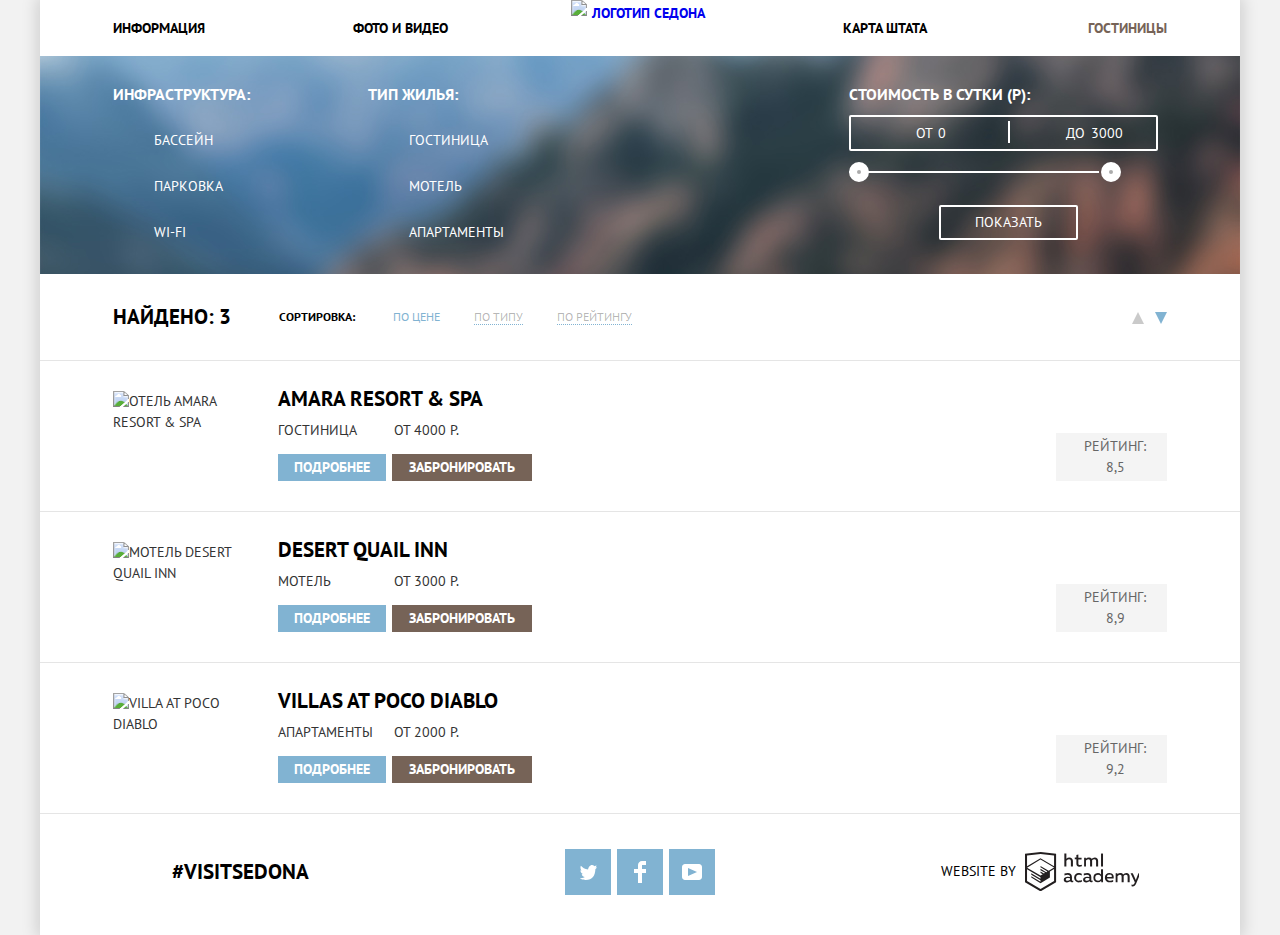
==== commit 94e79ddb: "удалены повторяющиеся id в svg; заменен на css frameborder" ====
--- a/catalog.html
+++ b/catalog.html
@@ -5,7 +5,7 @@
     <title>HTML Academy: Седона</title>
     <link href="https://fonts.googleapis.com/css?family=PT+Sans:400,700&amp;subset=cyrillic-ext" rel="stylesheet">
     <link rel="stylesheet" href="css/normalize.css">
-    <link rel="stylesheet" href="css/style.css">
+    <link rel="stylesheet" href="css/style.min.css">
   </head>
   <body>
     <div class="container">
@@ -130,7 +130,7 @@
               <div class="wrapper">  
                 <img src="img/poco_diablo_villa_photo.jpg" width="135" height="90" alt="Villa at Poco Diablo">
                 <div class="hotel-info">
-                  <h3 class="item-title"><a href="#">Villa at Poco Diablo</a></h3>
+                  <h3 class="item-title"><a href="#">Villas at Poco Diablo</a></h3>
                   <span class="hotel-type">апартаменты</span>
                   <span class="hotel-price">от 2000 р.</span>
                   <a href="catalog-item.html" class="btn btn-details">подробнее</a>
@@ -151,16 +151,13 @@
             <li>
               <a href="#" class="social-btn social-btn-tw">
               <span class="visually-hidden">twitter</span>
-              <svg version="1.1" id="Layer_1" xmlns="http://www.w3.org/2000/svg" xmlns:xlink="http://www.w3.org/1999/xlink" x="0px" y="0px"
-     width="17px" height="15px" viewBox="0 0 17 15" enable-background="new 0 0 17 15" xml:space="preserve">
+              <svg version="1.1" xmlns="http://www.w3.org/2000/svg" xmlns:xlink="http://www.w3.org/1999/xlink" x="0px" y="0px" width="17px" height="15px" viewBox="0 0 17 15" enable-background="new 0 0 17 15" xml:space="preserve">
                 <g id="W6EeEF_1_">
                   <g>
                     <path fill="#FFFFFF" d="M10.95,0.144c1.685-0.496,2.984,0.27,3.577,1.179c0.673-0.231,1.331-0.481,2.011-0.708
                         c-0.004,0.861-0.522,1.513-0.857,1.768c0.685,0.17,1.304-0.491,1.304-0.491c-0.169,1-1.006,1.788-1.563,2.024
                         c-0.231,6.75-3.175,11.217-10.077,11.082c-0.522,0,0.075,0-0.446,0c-0.41,0-4.164-0.46-4.898-1.887
-                        c2.271,0.196,3.893-0.422,4.693-1.177c-0.96-0.3-2.679-0.477-2.979-2.95C2.064,9.09,2.279,9.212,2.905,9.103
-                        C1.705,8.247,0.374,7.53,0.448,5.33c0.285,0.328,1.067,0.536,1.34,0.472c-0.703-0.241-1.97-3.36-0.894-4.952
-                        c1.818,1.854,3.735,3.606,7.152,3.773C8.254,2.33,9.183,0.793,10.95,0.144z"/>
+                        c2.271,0.196,3.893-0.422,4.693-1.177c-0.96-0.3-2.679-0.477-2.979-2.95C2.064,9.09,2.279,9.212,2.905,9.103 C1.705,8.247,0.374,7.53,0.448,5.33c0.285,0.328,1.067,0.536,1.34,0.472c-0.703-0.241-1.97-3.36-0.894-4.952 c1.818,1.854,3.735,3.606,7.152,3.773C8.254,2.33,9.183,0.793,10.95,0.144z"/>
                   </g>
                 </g>
               </svg>
@@ -169,8 +166,7 @@
           <li>
             <a href="#" class="social-btn social-btn-fb">
               <span class="visually-hidden">facebook</span>
-              <svg version="1.1" id="Layer_2" xmlns="http://www.w3.org/2000/svg" xmlns:xlink="http://www.w3.org/1999/xlink" x="0px" y="0px"
-	 width="12px" height="22px" viewBox="0 0 12 22" enable-background="new 0 0 12 22" xml:space="preserve">
+              <svg version="1.1" id="Layer_2" xmlns="http://www.w3.org/2000/svg" xmlns:xlink="http://www.w3.org/1999/xlink" x="0px" y="0px" width="12px" height="22px" viewBox="0 0 12 22" enable-background="new 0 0 12 22" xml:space="preserve">
                 <path fill="#FFFFFF" d="M12,4V0H8C5.791,0,4,1.791,4,4v4H0v4h4v10h4V12h4V8H8V4H12z"/>
               </svg>
             </a>
@@ -178,8 +174,7 @@
           <li>
             <a href="#" class="social-btn social-btn-yt">
               <span class="visually-hidden">youtube</span>
-              <svg version="1.1" id="Layer_1" xmlns="http://www.w3.org/2000/svg" xmlns:xlink="http://www.w3.org/1999/xlink" x="0px" y="0px"
-	 width="20px" height="16px" viewBox="0 0 20 16" enable-background="new 0 0 20 16" xml:space="preserve">
+              <svg version="1.1" xmlns="http://www.w3.org/2000/svg" xmlns:xlink="http://www.w3.org/1999/xlink" x="0px" y="0px" width="20px" height="16px" viewBox="0 0 20 16" enable-background="new 0 0 20 16" xml:space="preserve">
                 <path fill="#FFFFFF" d="M17,0H3C1.35,0,0,1.35,0,3v10c0,1.65,1.35,3,3,3h14c1.65,0,3-1.35,3-3V3C20,1.35,18.65,0,17,0z
 	 M6.027,11.998V4.002L15.014,8L6.027,11.998z"/>
               </svg>
--- a/css/style.min.css
+++ b/css/style.min.css
@@ -0,0 +1 @@
+@-webkit-keyframes appear{0%{-webkit-transform:translateY(-400px);transform:translateY(-400px)}to{-webkit-transform:translateY(0);transform:translateY(0)}}@keyframes appear{0%{-webkit-transform:translateY(-400px);transform:translateY(-400px)}to{-webkit-transform:translateY(0);transform:translateY(0)}}@-webkit-keyframes disappear{0%{-webkit-transform:translateY(400px);transform:translateY(400px)}to{-webkit-transform:translateY(0);transform:translateY(0)}}@keyframes disappear{0%{-webkit-transform:translateY(400px);transform:translateY(400px)}to{-webkit-transform:translateY(0);transform:translateY(0)}}@keyframes error{0%{transform:scale(0)}50%,to{transform:scale(1.1)}}body{background-color:#f2f2f2;color:#000;vertical-align:middle;text-align:center;text-transform:uppercase;font-size:14px;font-family:"PT Sans",Arial,sans-serif;line-height:21px}.container{position:relative;margin:0 auto;max-width:1200px;-webkit-box-shadow:0 0 15px 3px rgba(0,1,1,.15);box-shadow:0 0 15px 3px rgba(0,1,1,.15)}img{max-width:100%;height:auto}.visually-hidden:not(:focus):not(:active),input[type=checkbox].visually-hidden{position:absolute;overflow:hidden;clip:rect(0 0 0 0);margin:-1px;padding:0;width:1px;height:1px;border:0;white-space:nowrap;-webkit-clip-path:inset(100%);clip-path:inset(100%)}.main-header{position:relative;background-color:#fff;color:#000;font-weight:700;line-height:26px}.wrapper{display:-webkit-box;display:-ms-flexbox;display:flex;margin:0 auto;max-width:1054px}.main-navigation{position:relative;padding:0 73px}.site-navigation{display:-webkit-box;display:-ms-flexbox;display:flex;-ms-flex-pack:justify;margin:0;padding:0;list-style:none;-ms-flex-wrap:wrap;flex-wrap:wrap;-webkit-box-pack:justify;justify-content:space-between}.main-header .logo{position:absolute;top:0;left:50%;z-index:2;margin-left:-69px;width:138px;height:70px}.site-navigation-item{margin-right:10px;vertical-align:middle;-ms-flex-preferred-size:230px;flex-basis:230px}.site-navigation-item:nth-child(2){margin-right:auto}.site-navigation-item:first-child,.site-navigation-item:nth-child(2){text-align:left}.site-navigation-item:last-child,.site-navigation-item:nth-child(3){text-align:right}.site-navigation-item:last-child{margin-right:0}.site-navigation-item a{display:inline-block;padding:15px 0;color:#000;text-decoration:none}.site-navigation-item a:hover{color:#81b3d2}.site-navigation-item a:active{color:rgba(0,0,0,.3)}.site-navigation-current{padding-top:15px;color:#766357}.greeting{position:relative;z-index:1;padding-top:76px;padding-bottom:76px;background-color:#749bbd;background-image:url(../img/background_photo.jpg);background-position:50% -55px;background-repeat:no-repeat}.greeting::after{position:absolute;bottom:0;left:0;z-index:10;width:1200px;height:57px;background-image:url(../img/polygon_mask.svg);background-repeat:no-repeat;content:""}.features{background-color:#fff;color:#333}.features>div{position:relative;z-index:10;margin:0 auto;padding:59px 312px 50px;background-color:#fff}.features b{display:inline-block;margin-bottom:26px;color:#000;font-weight:700;font-size:21px;line-height:26px}.features p{margin:0;font-size:14px;line-height:26px}.features-list{display:-webkit-box;display:-ms-flexbox;display:flex;-ms-flex-pack:justify;margin:0;padding:0;list-style:none;-webkit-box-pack:justify;justify-content:space-between;-ms-flex-wrap:wrap;flex-wrap:wrap}.feature-item{position:relative;-webkit-box-sizing:border-box;box-sizing:border-box;width:400px;background-color:#eee}.feature-item:nth-child(n+3){z-index:20}.feature-item div{-webkit-box-sizing:border-box;box-sizing:border-box;padding:48px 60px 58px}.feature-item:last-child div{padding-right:73px;padding-left:77px}.item-title{margin:0;color:#000;font-weight:700;font-size:21px;line-height:26px}.feature-item .item-title{margin:0 auto 23px;width:151px;line-height:21px}.feature-item span{display:inline-block;margin-bottom:23px}.feature-item p{margin:0;line-height:21px}.feature-item-photo{position:relative;display:-webkit-box;display:-ms-flexbox;display:flex;-ms-flex-pack:justify;-ms-flex-preferred-size:1200px;flex-basis:1200px;-webkit-box-pack:justify;justify-content:space-between;-ms-flex-wrap:wrap;flex-wrap:wrap}.feature-item-photo div{-webkit-box-sizing:border-box;box-sizing:border-box;padding-right:45px;padding-left:50px;background-color:#81b3d2;color:#fff;-ms-flex-preferred-size:400px;flex-basis:400px}.feature-item-photo img{position:absolute;top:-76px;z-index:1}.feature-item-photo:nth-child(2n+1) img{right:0}.feature-item-photo:nth-child(2n) img{left:0}.feature-item-photo:nth-child(2n+1)>div{margin-right:800px}.feature-item-photo:nth-child(2n)>div{margin-left:800px}.feature-item-photo .item-title{color:#fff}.reason-description-list{position:relative;z-index:10;display:-webkit-box;display:-ms-flexbox;display:flex;-ms-flex-pack:justify;padding:0;list-style:none;-webkit-box-pack:justify;justify-content:space-between;-ms-flex-wrap:wrap;flex-wrap:wrap}.reason-description-item{width:400px}.reason-description-item div{position:relative;padding:160px 55px 83px;background-color:#fff;color:#333}.reason-description-item div::before{position:absolute;top:55px;left:50%;margin-left:-38px;width:76px;height:76px;content:""}.reason-description-item .accomodation-icon::before{background-image:url(../img/house-icon.svg);background-position:50% 50%;background-repeat:no-repeat}.reason-description-item .food-icon::before,.reason-description-item .souvenir-icon::before{background-image:url(../img/food-icon.svg);background-position:50% 50%;background-repeat:no-repeat}.reason-description-item .souvenir-icon::before{background-image:url(../img/souvenir-icon.svg)}.reason-description-list .item-title{color:#000}.search-block{position:relative;z-index:1}.search-block-header{position:relative;background-color:#fff;color:#333}.search-block-header>p,.section-title{position:relative;z-index:20;background-color:#fff}.section-title{padding-top:50px;color:#000;font-size:30px;line-height:36px;margin:0;padding-bottom:25px}.search-block-header>p{margin:0 310px;padding-bottom:49px;width:580px}.btn{display:inline-block;border:0;color:#fff;vertical-align:middle;text-align:center;text-decoration:none;text-transform:inherit;font-weight:700;font-size:14px;font-family:inherit;line-height:21px}.modal-operator{position:relative;z-index:20;padding:30px 85px;width:568px;background-color:#766357;font-size:21px;line-height:26px}.search-block-header iframe{border-width:0}.modal-operator:hover{background-color:#604e43}.modal-operator:active{background-color:#503e33;color:rgba(255,255,255,.3)}.main-footer{position:absolute;bottom:5px;z-index:10;display:-webkit-box;display:-ms-flexbox;display:flex;-ms-flex-pack:justify;-ms-flex-align:center;padding:35px 0;width:1200px;background-color:rgba(255,255,255,.9);color:#000;font-size:14px;line-height:26px;-webkit-box-pack:justify;justify-content:space-between;-webkit-box-align:center;align-items:center;-ms-flex-wrap:wrap;flex-wrap:wrap}.main-footer p,.social-block{margin:0;-ms-flex-preferred-size:400px;flex-basis:400px}.main-footer p{vertical-align:middle;font-weight:700;font-size:21px}.social-block,.social-btn{display:-webkit-box;display:-ms-flexbox;display:flex;-ms-flex-pack:center;-webkit-box-pack:center;justify-content:center}.social-block{padding:0;list-style:none;-ms-flex-wrap:wrap;flex-wrap:wrap;-ms-flex-line-pack:distribute;align-content:space-around}.social-btn{-ms-flex-align:center;width:46px;height:46px;background-color:#81b3d2;color:#fff;vertical-align:middle;text-decoration:none;-webkit-box-align:center;align-items:center}.social-block li{margin-right:6px}.social-block li:last-of-type{margin-right:0}.social-btn-fb,.social-btn-tw,.social-btn-yt{background-image:url(../img/twitter-icon.svg);background-position:50% 50%;background-repeat:no-repeat}.social-btn-fb,.social-btn-yt{background-image:url(../img/fb-icon.svg)}.social-btn-yt{background-image:url(../img/youtube-icon.svg)}.social-btn:hover{background-color:#669ec0}.social-btn:active{background-color:#5496bd}.social-btn:active path{fill:#88b6d1}.copyright-block{vertical-align:middle;text-align:center;-ms-flex-preferred-size:400px;flex-basis:400px}.copyright-block a{display:inline-block;margin-left:5px;width:115px;height:41px;color:#000;vertical-align:middle;text-decoration:none}.copyright-block path,.copyright-block rect{fill:#231f20}.copyright-block a:hover path,.copyright-block a:hover rect{fill:#81b3d2}.copyright-block a:active path,.copyright-block a:active rect{fill:#bdbbbc}.modal,.modal-open{position:absolute;left:50%;z-index:10;margin-left:-284px;padding:55px 0;width:568px;background-color:#fff;-webkit-box-shadow:0 7px 10px rgba(0,1,1,.15);box-shadow:0 7px 10px rgba(0,1,1,.15);color:#000;font-weight:700;font-size:14px;line-height:26px;-webkit-animation-duration:.5s;animation-duration:.5s;-webkit-animation-timing-function:ease-in;animation-timing-function:ease-in}.modal{bottom:1px;-webkit-animation-name:disappear;animation-name:disappear}.modal-open{top:100%;min-height:290px;-webkit-animation-name:appear;animation-name:appear}.hotel-search-form,.hotel-search-form .search-item{display:-webkit-box;display:-ms-flexbox;display:flex;width:458px;-ms-flex-wrap:wrap;flex-wrap:wrap}.hotel-search-form{position:relative;margin:0 auto}.hotel-search-form .search-item{-ms-flex-pack:justify;-ms-flex-align:center;margin:0 0 30px;vertical-align:middle;-webkit-box-pack:justify;justify-content:space-between;-webkit-box-align:center;align-items:center}.hotel-search-form .search-item:last-of-type{margin-bottom:54px}.hotel-search-form input{-webkit-box-sizing:border-box;box-sizing:border-box;padding:6px 0 6px 13px;min-height:38px;border:0;background-color:#f2f2f2;color:#000;text-transform:uppercase;font-weight:700;font-size:14px;line-height:26px}.date-block,.person-amount-group{display:-webkit-box;display:-ms-flexbox;display:flex;-ms-flex-pack:justify;-webkit-box-pack:justify;justify-content:space-between}.date-block{-ms-flex-wrap:wrap;flex-wrap:wrap}.date-block div{position:relative}.search-item .date-field{padding-right:35px;width:346px}.date-field+.calendar{position:absolute;top:50%;right:8px;margin-top:-11px;width:21px;height:22px}.date-block path,.date-block rect{fill:#cacaca}.calendar:hover path,.calendar:hover rect{fill:#000}.calendar:active path,.calendar:active rect{fill:#81b3d2}.person-amount-group{-ms-flex-align:center;margin:0;-webkit-box-align:center;align-items:center}.person-amount-group input{padding-left:15px}.person-amount-group label{margin-right:40px}.person-amount-group:last-child label{margin-right:25px}.count-btn,.person-amount{width:38px}.person-amount-group .count-btn{position:relative;height:38px}.person-amount-group .count-btn::before,.person-amount-group .increase-btn::after{position:absolute;top:18px;left:13px;width:12px;height:3px;background-color:#a9a9a9;content:""}.person-amount-group .increase-btn::after{-webkit-transform:rotate(90deg);-ms-transform:rotate(90deg);transform:rotate(90deg)}.hotel-search-form input::-webkit-input-placeholder{color:#000}.hotel-search-form input:-moz-placeholder,.hotel-search-form input::-moz-placeholder{color:#000}.hotel-search-form input:-ms-input-placeholder{color:#000}.hotel-search-form input:hover{background-color:#ebebeb}.hotel-search-form input:active,.hotel-search-form input:focus{outline:2px solid #e5e5e5;background-color:#fff}.hotel-search-form .decrease-btn,.hotel-search-form .increase-btn{border:0;background-color:#f2f2f2;color:#a9a9a9;font-weight:700;font-size:14px;font-family:inherit}.count-btn:hover::before,.increase-btn:hover::after{background-color:#000}.count-btn:active::before,.increase-btn:active::after,.modal .find-btn{background-color:#81b3d2}.modal .find-btn{padding:16px 0;width:100%;font-size:21px;line-height:26px}.modal .find-btn:hover{background-color:#669ec0}.modal .find-btn:active{background-color:#5496bd;color:rgba(255,255,255,.3)}.error-message::after,.error-message::before{position:absolute;animation-name:error;animation-duration:.15s;animation-timing-function:ease-in-out}.error-message::after{padding:8px 15px;background-color:#fff;font-size:14px;font-weight:700;line-height:21px;border-radius:3px;content:"Заполните, пожалуйста, все поля";top:0;left:480px;width:250px;border:3px solid #766357}.error-message::before{content:"";top:10px;left:469px;width:0;height:0;border:11px solid #766357;border-left-width:0;border-top-color:transparent;border-bottom-color:transparent}.search-block-filters{padding-top:28px;padding-bottom:31px;background-color:#495158;background-image:url(../img/filter_background_1200.jpg);background-position:50% -55px;background-repeat:no-repeat;color:#fff}.filter-group,.search-filter-form{display:-webkit-box;display:-ms-flexbox;display:flex;-ms-flex-wrap:wrap;flex-wrap:wrap}.search-filter-form .accomodation-type,.search-filter-form .infrastructure{margin-right:105px;-ms-flex-preferred-size:150px;flex-basis:150px}.search-filter-form .accomodation-type{margin-right:auto}.filter-group{margin:0;padding:0;border:0;text-align:left}.filter-group legend{margin-bottom:25px;font-weight:700;font-size:16px}.accomodation-type label,.infrastructure label{position:relative;display:block;margin-bottom:25px;padding-left:41px;cursor:pointer}.filter-group label:last-child{margin-bottom:0}.accomodation-type label::before,.infrastructure label::before{position:absolute;top:-2px;left:0;width:27px;height:23px;background-image:url(../img/checkbox-off.svg);background-position:0 50%;background-repeat:no-repeat;content:""}input[type=checkbox]:checked+label::before{background-image:url(../img/checkbox-on.svg);background-position:50% 50%;background-repeat:no-repeat}.column-range{-ms-flex-preferred-size:318px;flex-basis:318px}.cost-per-day{color:#fff}.cost-per-day legend{margin-bottom:10px}.cost-range-display{margin-bottom:20px;height:32px;border:2px solid #fff;border-radius:2px;font-size:0}.cost-range-display label{display:inline-block;padding-top:6px;padding-left:65px;width:90px;vertical-align:top;font-size:14px}.cost-range-display input{width:45px;border:0;background:0 0;color:#fff;font-size:inherit}.cost-range-display .max-cost{position:relative;padding-left:60px}.cost-range-display .max-cost::before{position:absolute;top:4px;left:2px;width:2px;height:22px;background-color:#fff;content:""}.cost-range{position:relative;margin-bottom:32px}.cost-range .scale{height:2px;background-color:rgba(255,255,255,.3)}.cost-range .bar{position:relative;width:250px;height:2px;background-color:#fff}.control-element{position:absolute;top:-9px;left:0;width:4px;height:4px;border:8px solid #fff;border-radius:50%;background-color:#ababab}.control-element:hover{top:-10px;border-width:9px;cursor:pointer}.max-cost-control{left:252px}.show-btn{padding:5px 34px;border:2px solid #fff;border-radius:2px;background-color:transparent;font-weight:400}.hotels-catalog,.show-btn:hover{background-color:#fff;color:#000}.hotels-catalog{padding-bottom:121px}.hotels-catalog-header{padding:30px 0;border-bottom:1px solid #e5e5e5}.hotels-catalog-header .wrapper{-ms-flex-align:center;-webkit-box-align:center;align-items:center}.hotels-catalog-header .found{margin-top:0;margin-right:48px;margin-bottom:0;font-weight:700;font-size:21px;line-height:26px}.hotels-catalog-header .sorting,.hotels-catalog-header .type-sorting{margin-top:0;margin-bottom:0;font-weight:400;font-size:12px;line-height:18px}.sorting{margin-right:auto}.sorting b{margin-right:35px}.sorting a{margin-right:31px;border-bottom:1px dotted #81b3d2;color:rgba(0,0,0,.3);text-decoration:none}.sorting .sorting-active{border-bottom:none;color:#81b3d2}.sorting a:hover{color:#81b3d2}.sorting a:active{border-bottom:none;color:#000}.type-sorting{min-width:36px;font-size:0}.type-sorting-arrow{display:inline-block;width:0;height:0;border:6px solid #cacaca;border-right-color:transparent;border-left-color:transparent;text-decoration:none;font-size:12px;-webkit-transform:scaleY(2);-ms-transform:scaleY(2);transform:scaleY(2)}.arrow-down{border-bottom-width:0}.arrow-up{margin-right:8px;border-top-width:0}.type-sorting-arrow:hover{border-color:#000 transparent}.type-sorting .active,.type-sorting-arrow:active{border-color:#81b3d2 transparent}.hotels-catalog-list{margin:0;padding:0;color:#333;list-style:none}.hotels-catalog-item{padding-top:30px;padding-bottom:30px;border-bottom:1px solid #e5e5e5;text-align:left}.hotels-catalog-item img{margin-right:30px;width:135px;height:90px}.hotel-info{display:-webkit-box;display:-ms-flexbox;display:flex;margin-right:auto;width:260px;-ms-flex-wrap:wrap;flex-wrap:wrap;-ms-flex-line-pack:justify;align-content:space-between}.hotel-info .item-title{margin-top:-5px;margin-bottom:0;width:100%}.item-title a{color:#000;text-decoration:none}.item-title a:hover{color:#81b3d2}.item-title a:active{color:rgba(0,0,0,.3)}.hotel-type{margin-right:6px;-ms-flex-preferred-size:110px;flex-basis:110px}.btn-details{margin-top:5px;margin-right:6px;padding:3px 16px;background-color:#81b3d2}.btn-details:hover{background-color:#669ec0}.btn-details:active{background-color:#5496bd;color:rgba(255,255,255,.3)}.btn-reserve{margin-top:5px;padding:3px 17px;background-color:#766357}.btn-reserve:hover{background-color:#604e43}.btn-reserve:active{background-color:#503e33;color:rgba(255,255,255,.3)}.hotel-rating-area{display:-webkit-box;display:-ms-flexbox;display:flex;-ms-flex-pack:end;margin:0;width:111px;-ms-flex-wrap:wrap;flex-wrap:wrap;-webkit-box-pack:end;justify-content:flex-end;-ms-flex-line-pack:justify;align-content:space-between}.hotel-rank-star{display:inline-block;height:18px;background-image:url(../img/rank_star.svg);background-position:0 40%;background-repeat:space}.four-star{width:87px}.three-star{width:64px}.two-star{width:41px}.hotel-rating-area .hotel-rating{padding:3px 10px 3px 17px;width:90px;background-color:#f4f4f4;color:#666;text-align:center}